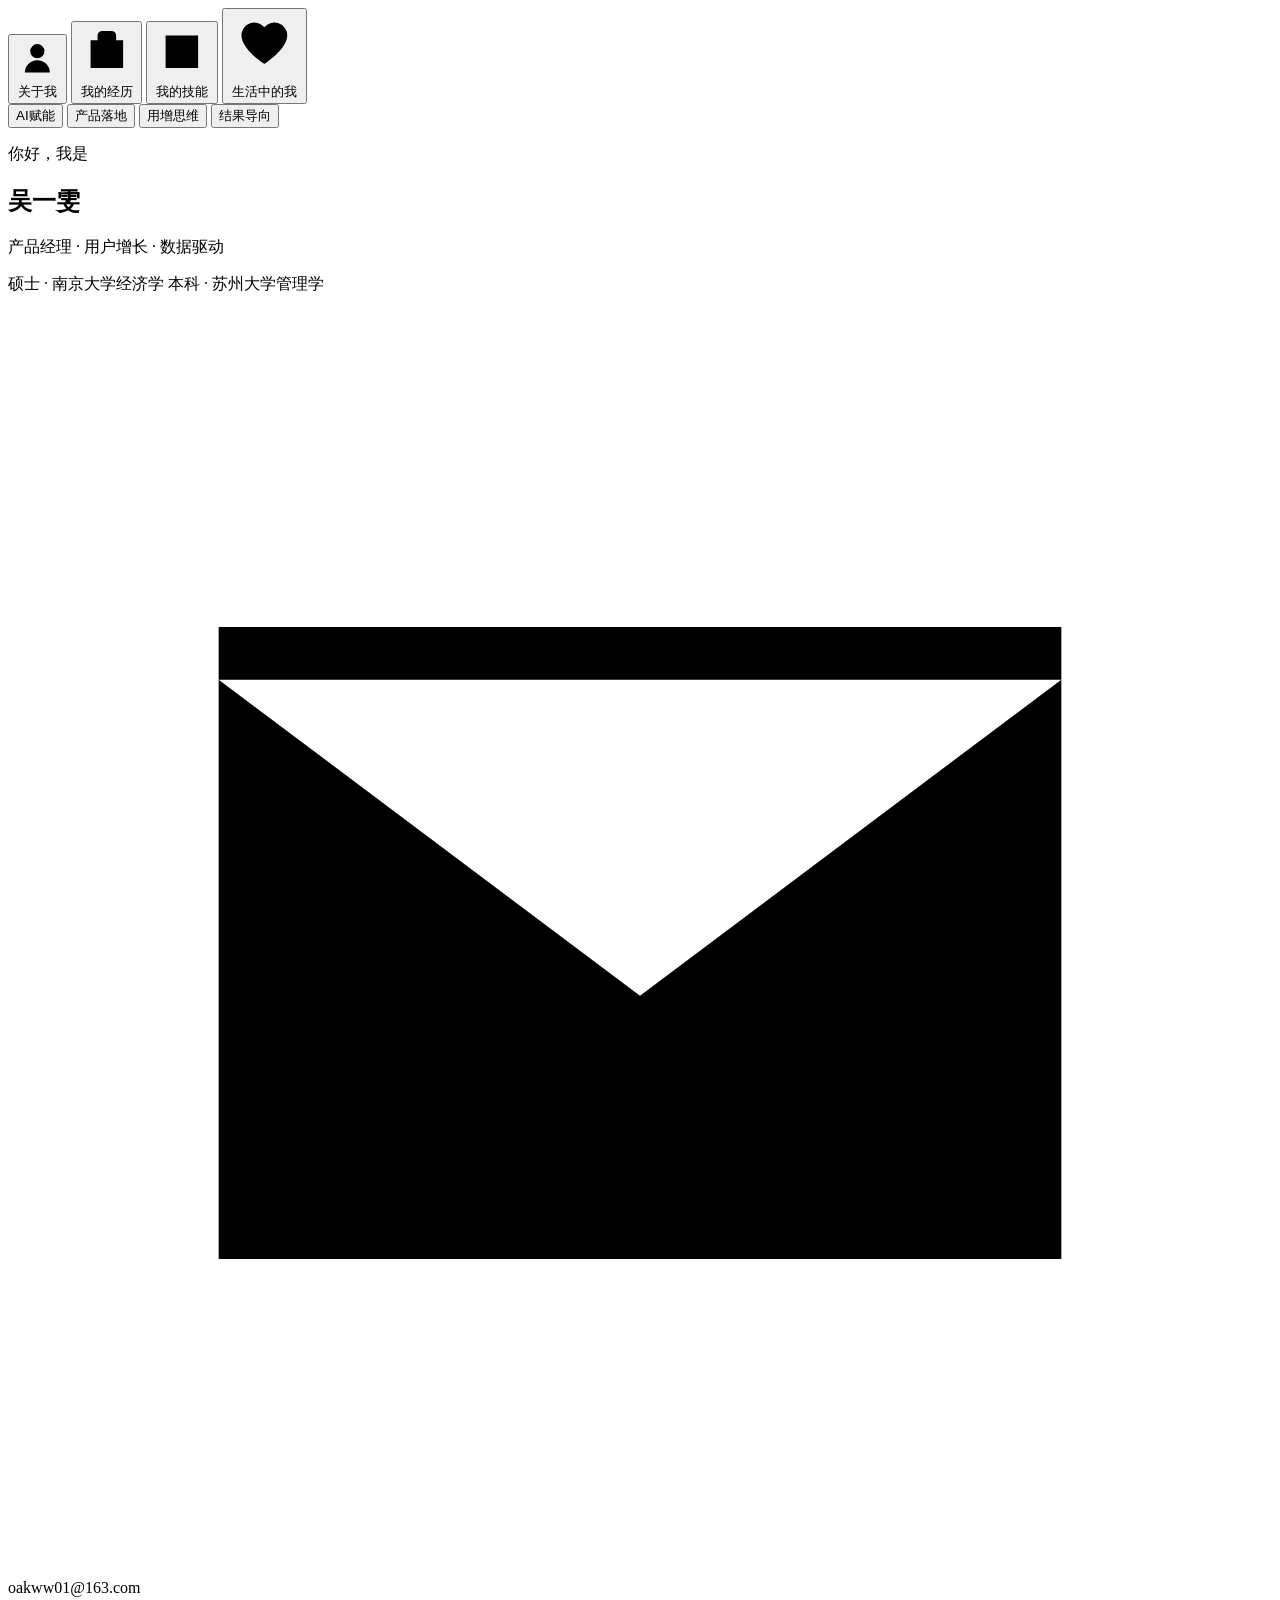
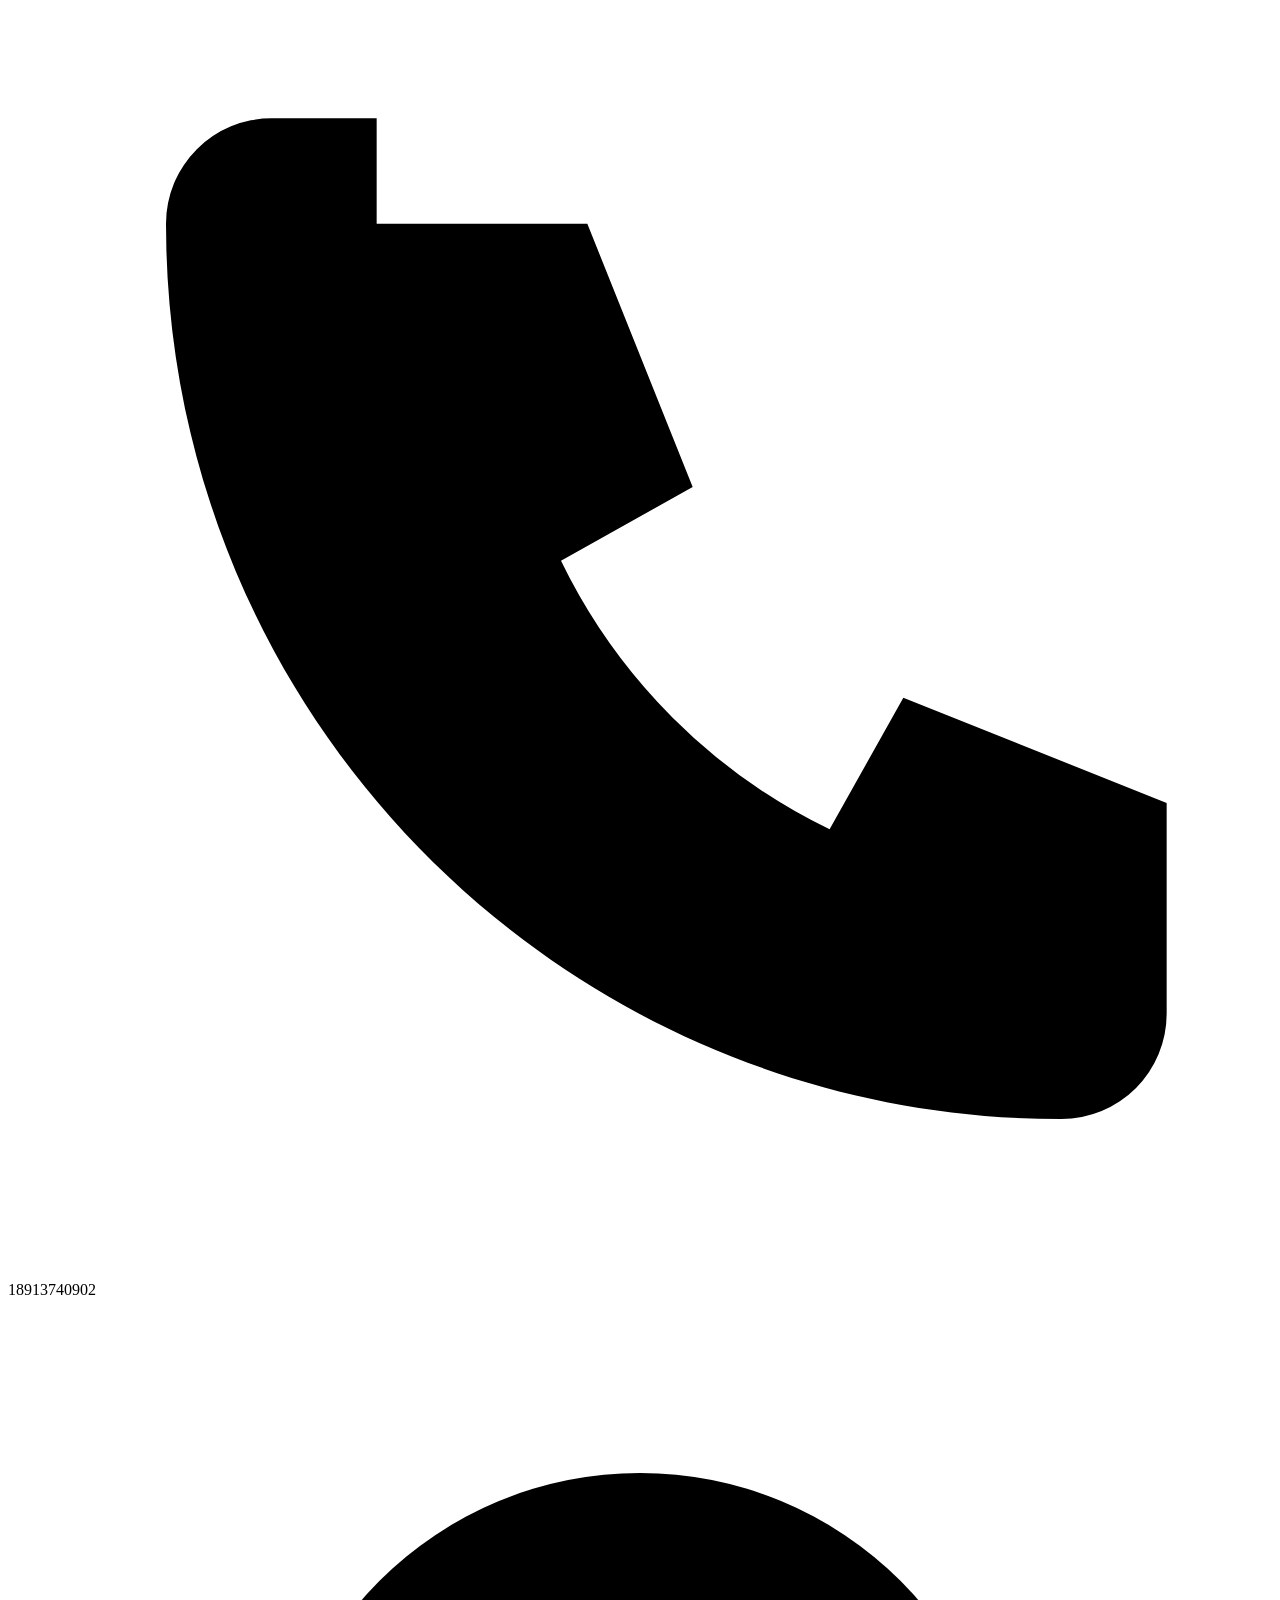
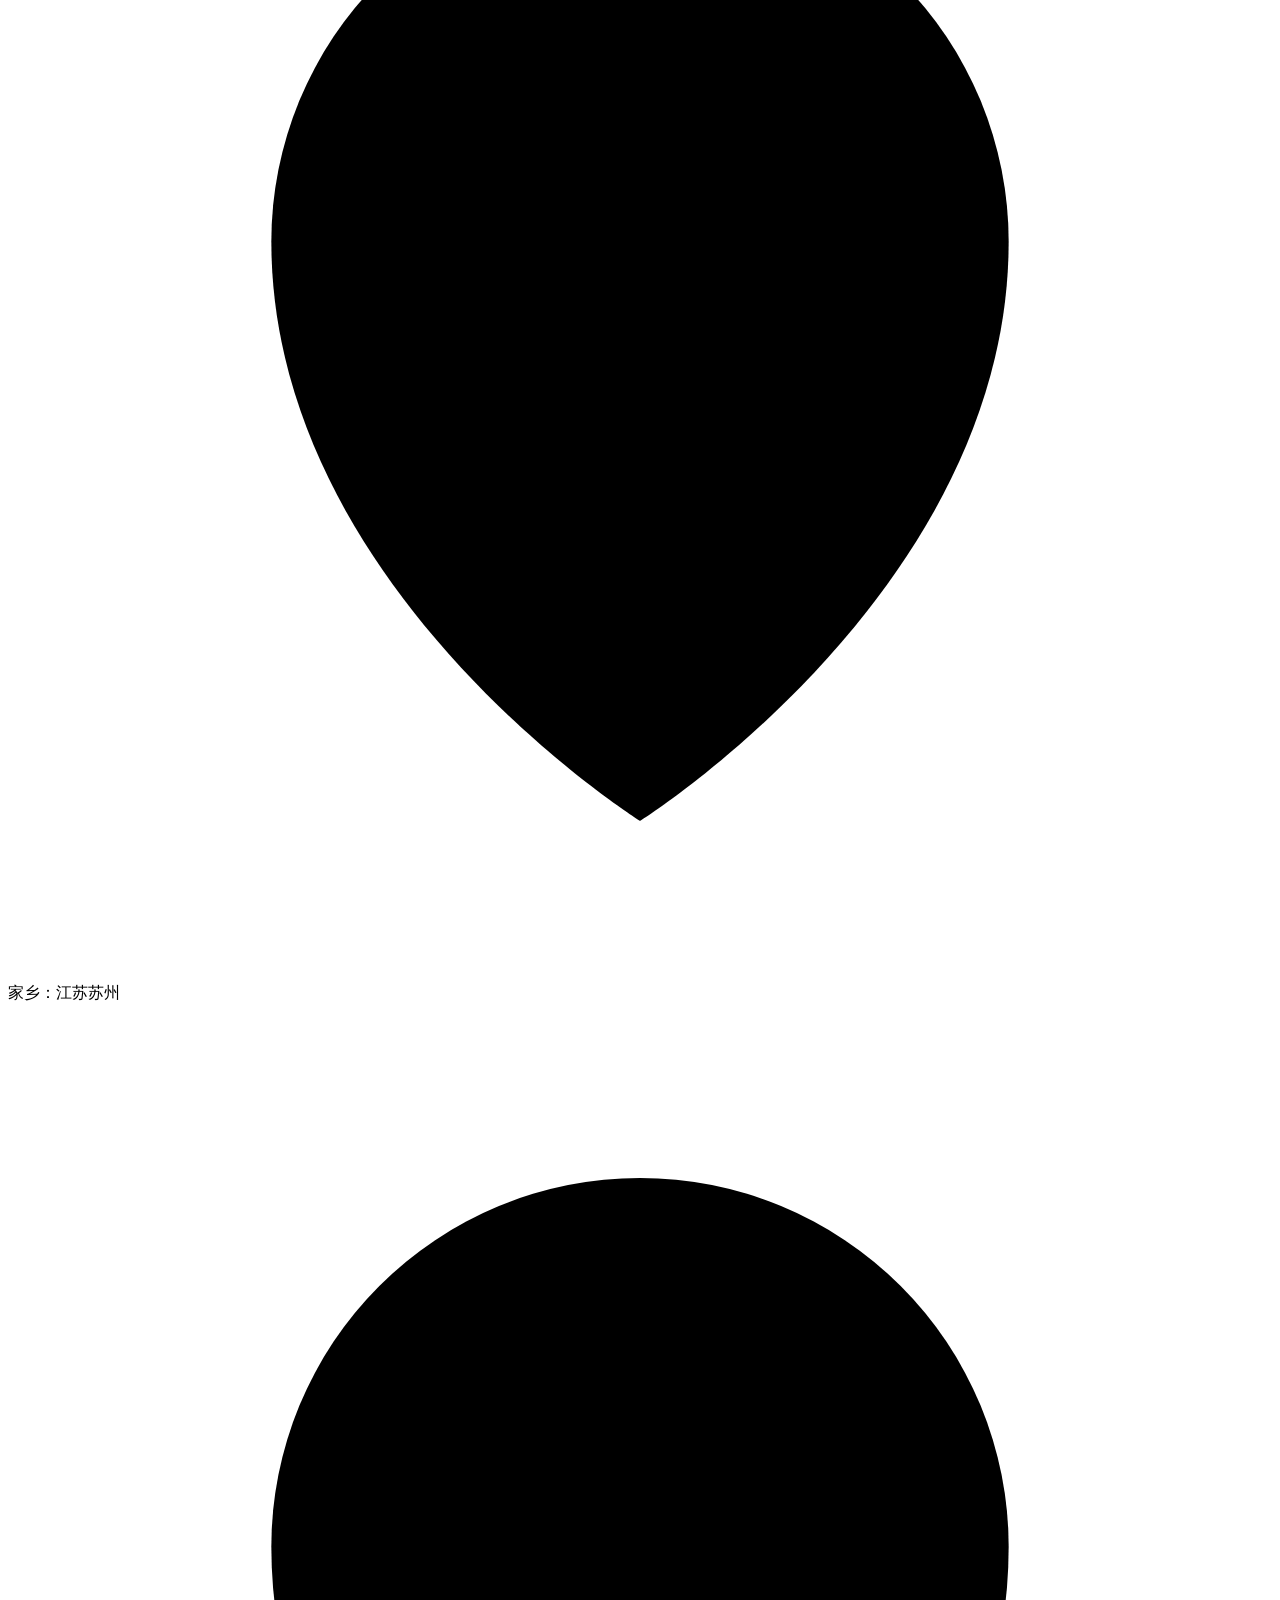
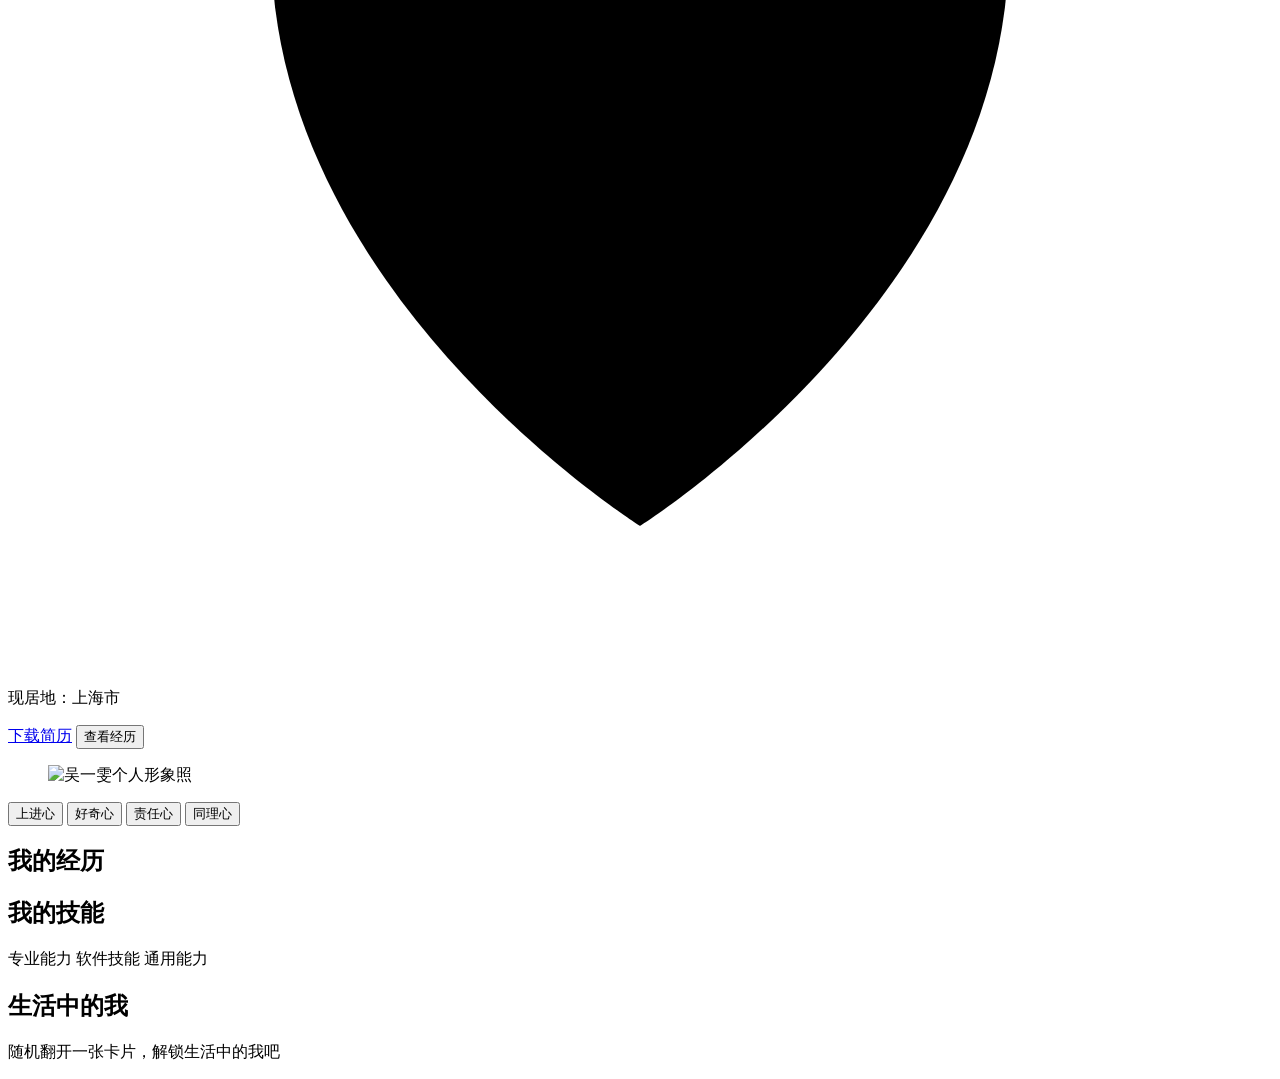
==== index.html @ 60300b4e "Publish resume website" ====
<!doctype html>
<html lang="zh-CN">
  <head>
    <meta charset="UTF-8" />
    <meta name="viewport" content="width=device-width, initial-scale=1.0" />
    <meta
      name="description"
      content="吴一雯的网页版个人简历，展示增长产品、数据分析、AI 协作与实习经历。"
    />
    <title>吴一雯 | 网页版个人简历</title>
    <link rel="icon" href="data:," />
<link rel="stylesheet" href="./styles.css?v=20260810-19" />
  </head>
  <body>
    <div class="sky-scene" aria-hidden="true">
      <div class="cloud cloud-top"></div>
      <div class="cloud cloud-mid"></div>
      <div class="cloud cloud-low"></div>
      <div class="sun-face">
        <span class="eye left"></span>
        <span class="eye right"></span>
        <span class="cheek left"></span>
        <span class="cheek right"></span>
        <span class="smile"></span>
      </div>
      <div class="paper-plane"></div>
    </div>

    <main class="page-shell">
      <nav class="tabbar" aria-label="简历页面导航">
        <button class="tab-button is-active" type="button" data-tab="about">
          <span class="tab-icon" aria-hidden="true">
            <svg viewBox="0 0 24 24"><path d="M12 12a4 4 0 1 0 0-8 4 4 0 0 0 0 8Zm7 8a7 7 0 0 0-14 0" /></svg>
          </span>
          关于我
        </button>
        <button class="tab-button" type="button" data-tab="experience">
          <span class="tab-icon" aria-hidden="true">
            <svg viewBox="0 0 24 24"><path d="M8 7V5a2 2 0 0 1 2-2h4a2 2 0 0 1 2 2v2m-11 0h14v12H5V7Zm0 5h14" /></svg>
          </span>
          我的经历
        </button>
        <button class="tab-button" type="button" data-tab="skills">
          <span class="tab-icon" aria-hidden="true">
            <svg viewBox="0 0 24 24"><path d="M5 5h14v14H5V5Zm4 4h6M9 13h3" /></svg>
          </span>
          我的技能
        </button>
        <button class="tab-button" type="button" data-tab="personal">
          <span class="tab-icon" aria-hidden="true">
            <svg viewBox="0 0 24 24"><path d="M20 8.5c0 5-8 10-8 10s-8-5-8-10a4.5 4.5 0 0 1 8-2.8 4.5 4.5 0 0 1 8 2.8Z" /></svg>
          </span>
          生活中的我
        </button>
      </nav>

      <section class="tab-panel is-active about-stage" id="about" aria-labelledby="about-title">
        <div class="sun-glow" aria-hidden="true"></div>
        <aside class="about-bubble-column about-left-bubbles" aria-label="个人亮点">
          <button class="about-bubble" type="button" data-detail="通过 Vibe Coding 可以实现 MVP 版本落地" aria-label="AI赋能：通过 Vibe Coding 可以实现 MVP 版本落地">
            <span>AI赋能</span>
          </button>
          <button class="about-bubble" type="button" data-detail="PRD、原型图，团队协作与高质量交付" aria-label="产品落地：PRD、原型图，团队协作与高质量交付">
            <span>产品落地</span>
          </button>
          <button class="about-bubble" type="button" data-detail="拆解问题、归因分析、提需落地、复盘总结" aria-label="用增思维：拆解问题、归因分析、提需落地、复盘总结">
            <span>用增思维</span>
          </button>
          <button class="about-bubble" type="button" data-detail="关注落地后数据结果，复盘工作亮点与不足" aria-label="结果导向：关注落地后数据结果，复盘工作亮点与不足">
            <span>结果导向</span>
          </button>
        </aside>

        <div class="glass about-visual">
          <div class="about-core">
            <div class="hero-copy about-copy-panel">
              <p class="intro-line">你好，我是</p>
              <h1 id="about-title">吴一雯</h1>
              <p class="hero-summary">产品经理 · 用户增长 · 数据驱动</p>
              <p class="education">
                <span class="education-line">硕士 · 南京大学经济学</span>
                <span class="education-line">本科 · 苏州大学管理学</span>
              </p>

              <div class="contact-stack" aria-label="个人信息">
                <p>
                  <span class="mini-icon" aria-hidden="true">
                    <svg viewBox="0 0 24 24"><path d="M4 6h16v12H4V6Zm0 1 8 6 8-6" /></svg>
                  </span>
                  <span>oakww01@163.com</span>
                </p>
                <p>
                  <span class="mini-icon" aria-hidden="true">
                    <svg viewBox="0 0 24 24"><path d="M7 4h4l2 5-2.5 1.4a11 11 0 0 0 5.1 5.1L17 13l5 2v4a2 2 0 0 1-2 2C10.6 21 3 13.4 3 4a2 2 0 0 1 2-2h2v2Z" /></svg>
                  </span>
                  <span>18913740902</span>
                </p>
                <p>
                  <span class="mini-icon" aria-hidden="true">
                    <svg viewBox="0 0 24 24"><path d="M12 21s7-4.4 7-11a7 7 0 0 0-14 0c0 6.6 7 11 7 11Z" /><path d="M12 10.5a2 2 0 1 0 0-4 2 2 0 0 0 0 4Z" /></svg>
                  </span>
                  <span>家乡：江苏苏州</span>
                </p>
                <p>
                  <span class="mini-icon" aria-hidden="true">
                    <svg viewBox="0 0 24 24"><path d="M12 21s7-4.4 7-11a7 7 0 0 0-14 0c0 6.6 7 11 7 11Z" /><path d="M12 10.5a2 2 0 1 0 0-4 2 2 0 0 0 0 4Z" /></svg>
                  </span>
                  <span>现居地：上海市</span>
                </p>
              </div>

              <div class="hero-actions">
                <a class="primary-action" href="./assets/wu-yiwen-resume.pdf" download>下载简历</a>
                <button class="secondary-action" type="button" data-tab-jump="experience">查看经历</button>
              </div>
            </div>

            <figure class="about-portrait">
              <img src="./assets/profile-cutout.png?v=20260809" alt="吴一雯个人形象照" />
            </figure>
          </div>
        </div>

        <aside class="about-bubble-column about-right-bubbles" aria-label="个人特质">
          <button class="about-bubble" type="button" data-detail="GPA 专业第 1，保研 C9" aria-label="上进心：GPA 专业第 1，保研 C9">
            <span>上进心</span>
          </button>
          <button class="about-bubble" type="button" data-detail="对业务爱思考、爱记录，实习期间复盘记录 10+ 篇" aria-label="好奇心：对业务爱思考、爱记录，实习期间复盘记录 10+ 篇">
            <span>好奇心</span>
          </button>
          <button class="about-bubble" type="button" data-detail="字节实习期间负责近 10 项需求，高质量交付" aria-label="责任心：字节实习期间负责近 10 项需求，高质量交付">
            <span>责任心</span>
          </button>
          <button class="about-bubble" type="button" data-detail="90% F 人，擅于倾听" aria-label="同理心：90% F 人，擅于倾听">
            <span>同理心</span>
          </button>
        </aside>
      </section>

      <section class="tab-panel" id="experience" aria-labelledby="experience-title">
        <div class="section-head">
          <h2 id="experience-title">我的经历</h2>
        </div>
        <div class="experience-list" id="experienceList"></div>
        <div class="achievement-ticker" id="achievementTicker" aria-live="polite" aria-atomic="true"></div>
      </section>

      <section class="tab-panel" id="skills" aria-labelledby="skills-title">
        <div class="skills-stage">
          <div class="section-head compact skills-heading">
            <h2 id="skills-title">我的技能</h2>
            <div class="skill-category-legend" aria-label="能力类别">
              <span class="skill-category-key skill-category-key--professional"><i aria-hidden="true"></i>专业能力</span>
              <span class="skill-category-key skill-category-key--software"><i aria-hidden="true"></i>软件技能</span>
              <span class="skill-category-key skill-category-key--general"><i aria-hidden="true"></i>通用能力</span>
            </div>
          </div>
          <div class="skill-ball-pit" id="skillCloud" aria-label="技能海洋球"></div>
          <aside class="skill-detail skill-detail-popover" id="skillDetail" aria-live="polite" hidden></aside>
        </div>
      </section>

      <section class="tab-panel" id="personal" aria-labelledby="personal-title">
        <div class="life-stage">
          <div class="life-heading">
            <h2 id="personal-title">生活中的我</h2>
            <p>随机翻开一张卡片，解锁生活中的我吧</p>
          </div>
          <div class="life-card-grid" id="lifeCardGrid" aria-label="生活图片卡片"></div>
        </div>
      </section>

      <div class="life-note-modal" id="lifeNoteModal" hidden>
        <div class="life-note-backdrop" data-life-note-dismiss></div>
        <section class="life-note" role="dialog" aria-modal="true" aria-labelledby="life-note-title">
          <button class="life-note-close" type="button" data-life-note-dismiss aria-label="关闭" title="关闭">&times;</button>
          <div class="life-note-status" aria-hidden="true">
            <span></span><span></span><span></span>
          </div>
          <p class="life-note-kicker">新消息</p>
          <h2 id="life-note-title">谢谢耐心的你，<br />祝你天天开心^_^</h2>
          <div class="life-note-time">刚刚</div>
          <button class="life-note-confirm" type="button" data-life-note-dismiss>我收下啦</button>
        </section>
      </div>

      <div class="life-image-modal" id="lifeImageModal" hidden>
        <div class="life-image-backdrop" data-life-image-dismiss></div>
        <figure class="life-image-viewer" role="dialog" aria-modal="true" aria-label="图片大图预览">
          <button class="life-image-close" type="button" data-life-image-dismiss aria-label="关闭大图" title="关闭大图">&times;</button>
          <button class="life-image-nav life-image-nav--previous" type="button" data-life-image-nav="previous" aria-label="查看上一张图片" title="上一张">
            <svg viewBox="0 0 24 24" aria-hidden="true"><path d="m14.5 5-7 7 7 7" /></svg>
          </button>
          <img src="" alt="" />
          <button class="life-image-nav life-image-nav--next" type="button" data-life-image-nav="next" aria-label="查看下一张图片" title="下一张">
            <svg viewBox="0 0 24 24" aria-hidden="true"><path d="m9.5 5 7 7-7 7" /></svg>
          </button>
        </figure>
      </div>
    </main>

<script src="./app.js?v=20260810-19"></script>
  </body>
</html>
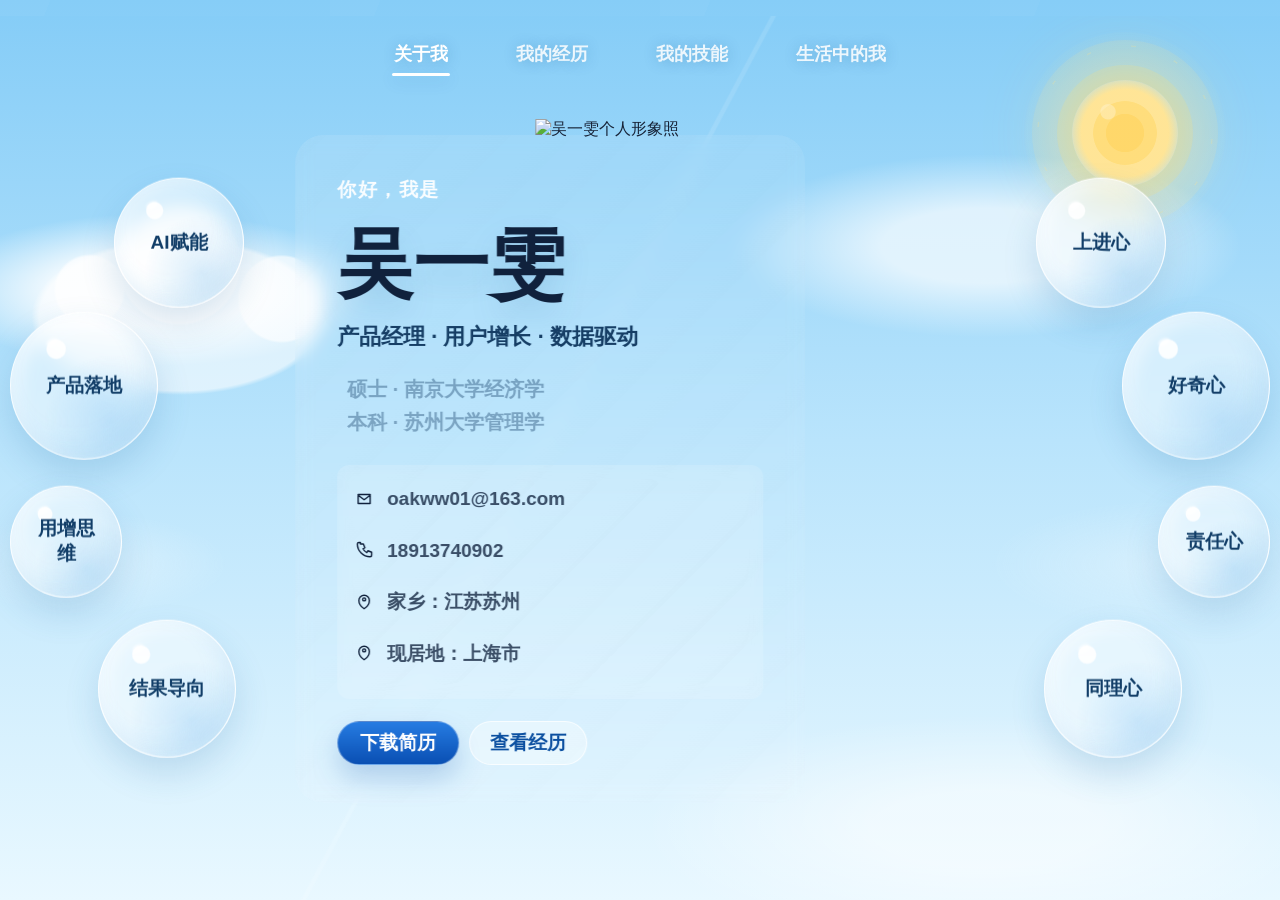
==== commit 429ec8ee: "Refresh profile image cache key" ====
--- a/index.html
+++ b/index.html
@@ -116,7 +116,7 @@
             </div>
 
             <figure class="about-portrait">
-              <img src="./assets/profile-cutout.png?v=20260809" alt="吴一雯个人形象照" />
+              <img src="./assets/profile-cutout.png?v=20260813-profile-fix" alt="吴一雯个人形象照" />
             </figure>
           </div>
         </div>
--- a/styles.css
+++ b/styles.css
@@ -0,0 +1,5963 @@
+:root {
+  --bg: #dff1ff;
+  --bg-deep: #b9dcfa;
+  --surface: rgba(255, 255, 255, 0.66);
+  --surface-strong: rgba(255, 255, 255, 0.76);
+  --surface-soft: rgba(255, 255, 255, 0.52);
+  --text: #101828;
+  --muted: #5d6b7c;
+  --line: rgba(78, 132, 184, 0.22);
+  --accent: #2378ff;
+  --accent-soft: rgba(35, 120, 255, 0.12);
+  --green: #2ca66f;
+  --shadow: 0 18px 50px rgba(54, 103, 148, 0.14);
+  --radius: 8px;
+}
+
+* {
+  box-sizing: border-box;
+}
+
+html {
+  min-height: 100%;
+  background: var(--bg);
+}
+
+body {
+  min-height: 100vh;
+  margin: 0;
+  color: var(--text);
+  font-family: "Inter", "Noto Sans SC", "Source Han Sans SC", "PingFang SC", "Microsoft YaHei", Arial, sans-serif;
+  background:
+    radial-gradient(circle at 18% 20%, rgba(255, 255, 255, 0.52) 0 7%, transparent 18%),
+    radial-gradient(circle at 62% 12%, rgba(255, 255, 255, 0.36) 0 8%, transparent 20%),
+    radial-gradient(circle at 84% 68%, rgba(255, 255, 255, 0.36) 0 7%, transparent 18%),
+    linear-gradient(180deg, #86cdf8 0%, #c9eafb 45%, #e8f7ff 100%);
+  letter-spacing: 0;
+}
+
+button,
+a {
+  font: inherit;
+}
+
+button {
+  border: 0;
+}
+
+a {
+  color: inherit;
+  text-decoration: none;
+}
+
+svg {
+  width: 100%;
+  height: 100%;
+  fill: none;
+  stroke: currentColor;
+  stroke-linecap: round;
+  stroke-linejoin: round;
+  stroke-width: 1.9;
+}
+
+.page-shell {
+  position: relative;
+  z-index: 1;
+  width: min(1280px, calc(100% - 48px));
+  margin: 0 auto;
+  padding: 178px 0 42px;
+}
+
+.sky-scene {
+  position: fixed;
+  inset: 0;
+  z-index: 0;
+  overflow: hidden;
+  pointer-events: none;
+}
+
+.sky-scene::before {
+  position: absolute;
+  inset: 0;
+  content: "";
+  opacity: 0.42;
+  background-image:
+    linear-gradient(22deg, rgba(255, 255, 255, 0.18) 12%, transparent 12% 88%, rgba(255, 255, 255, 0.15) 88%),
+    linear-gradient(112deg, rgba(255, 255, 255, 0.12) 10%, transparent 10% 86%, rgba(255, 255, 255, 0.14) 86%);
+  background-size: 180px 180px, 220px 220px;
+  filter: blur(0.4px);
+}
+
+.cloud {
+  position: absolute;
+  background: transparent;
+  filter: drop-shadow(0 14px 18px rgba(80, 139, 190, 0.08));
+}
+
+.cloud::before,
+.cloud::after {
+  position: absolute;
+  content: "";
+  pointer-events: none;
+}
+
+.cloud::before {
+  inset: 0;
+  background:
+    radial-gradient(circle at 15% 68%, rgba(255, 255, 255, 0.9) 0 17%, transparent 18%),
+    radial-gradient(circle at 31% 54%, rgba(255, 255, 255, 0.94) 0 27%, transparent 28%),
+    radial-gradient(circle at 49% 44%, rgba(255, 255, 255, 0.9) 0 33%, transparent 34%),
+    radial-gradient(circle at 66% 58%, rgba(255, 255, 255, 0.82) 0 24%, transparent 25%),
+    radial-gradient(ellipse at 43% 75%, rgba(255, 255, 255, 0.76) 0 33%, transparent 34%);
+}
+
+.cloud::after {
+  left: 12%;
+  bottom: 18%;
+  width: 36%;
+  height: 26%;
+  background: rgba(255, 255, 255, 0.52);
+  border-radius: 50%;
+  box-shadow:
+    42px 5px 0 4px rgba(255, 255, 255, 0.46),
+    86px -2px 0 9px rgba(255, 255, 255, 0.42),
+    134px 7px 0 -3px rgba(255, 255, 255, 0.36);
+  filter: blur(3px);
+}
+
+.cloud-top {
+  top: 50px;
+  right: 104px;
+  z-index: 3;
+  width: 238px;
+  height: 112px;
+  opacity: 0.94;
+  transform: rotate(-3deg);
+}
+
+.cloud-mid {
+  top: 240px;
+  left: 12%;
+  width: 246px;
+  height: 118px;
+  opacity: 0.58;
+  transform: rotate(2deg);
+}
+
+.cloud-low {
+  right: 12%;
+  bottom: 105px;
+  width: 214px;
+  height: 100px;
+  opacity: 0.48;
+  transform: rotate(-2deg);
+}
+
+.sun-face {
+  position: absolute;
+  top: 24px;
+  right: 42px;
+  z-index: 2;
+  width: 112px;
+  height: 112px;
+  overflow: visible;
+  background:
+    radial-gradient(circle at 36% 26%, rgba(255, 255, 255, 0.5) 0 9%, transparent 22%),
+    radial-gradient(circle at 67% 68%, rgba(255, 165, 54, 0.34) 0 18%, transparent 35%),
+    #ffd34d;
+  border-radius: 50%;
+  box-shadow:
+    0 0 0 10px rgba(255, 211, 77, 0.14),
+    0 20px 42px rgba(255, 166, 32, 0.22);
+}
+
+.sun-face::before {
+  position: absolute;
+  inset: -25px;
+  content: "";
+  background:
+    repeating-conic-gradient(from 5deg, transparent 0deg 12deg, #ffd45a 12deg 19deg, transparent 19deg 30deg);
+  border-radius: 50%;
+  filter: drop-shadow(0 8px 12px rgba(255, 184, 52, 0.16));
+  -webkit-mask: radial-gradient(circle, transparent 0 56%, #000 57% 100%);
+  mask: radial-gradient(circle, transparent 0 56%, #000 57% 100%);
+  z-index: -1;
+}
+
+.sun-face::after {
+  position: absolute;
+  inset: 8px;
+  content: "";
+  border: 2px solid rgba(255, 245, 181, 0.24);
+  border-radius: 50%;
+  z-index: 1;
+}
+
+.sun-face > span {
+  z-index: 2;
+}
+
+.eye {
+  position: absolute;
+  top: 42px;
+  width: 7px;
+  height: 10px;
+  background: #76520c;
+  border-radius: 50%;
+}
+
+.eye.left {
+  left: 36px;
+}
+
+.eye.right {
+  right: 36px;
+}
+
+.cheek {
+  position: absolute;
+  top: 56px;
+  width: 15px;
+  height: 9px;
+  background: rgba(255, 139, 77, 0.45);
+  border-radius: 999px;
+}
+
+.cheek.left {
+  left: 23px;
+  transform: rotate(8deg);
+}
+
+.cheek.right {
+  right: 23px;
+  transform: rotate(-8deg);
+}
+
+.smile {
+  position: absolute;
+  left: 39px;
+  top: 55px;
+  width: 26px;
+  height: 14px;
+  border-bottom: 3px solid #76520c;
+  border-radius: 0 0 999px 999px;
+}
+
+.paper-plane {
+  position: absolute;
+  left: 8%;
+  bottom: 118px;
+  width: 0;
+  height: 0;
+  border-top: 22px solid transparent;
+  border-bottom: 22px solid transparent;
+  border-left: 72px solid rgba(255, 255, 255, 0.88);
+  filter: drop-shadow(0 12px 18px rgba(54, 103, 148, 0.16));
+  transform: rotate(-18deg);
+}
+
+.paper-plane::after {
+  position: absolute;
+  top: -2px;
+  left: -66px;
+  width: 54px;
+  height: 2px;
+  content: "";
+  background: rgba(35, 120, 255, 0.18);
+  transform: rotate(21deg);
+  transform-origin: left center;
+}
+
+.tabbar {
+  position: sticky;
+  top: 18px;
+  z-index: 20;
+  display: grid;
+  grid-template-columns: repeat(4, minmax(0, 1fr));
+  gap: 8px;
+  padding: 10px;
+  background: var(--surface-strong);
+  border: 1px solid rgba(255, 255, 255, 0.72);
+  border-radius: var(--radius);
+  box-shadow: var(--shadow);
+  backdrop-filter: blur(18px);
+}
+
+.tab-button {
+  display: flex;
+  align-items: center;
+  justify-content: center;
+  gap: 10px;
+  min-height: 50px;
+  padding: 0 16px;
+  color: #31435b;
+  background: transparent;
+  border-radius: 7px;
+  cursor: pointer;
+  transition: background 160ms ease, color 160ms ease, transform 160ms ease;
+}
+
+.tab-button:hover {
+  background: rgba(255, 255, 255, 0.6);
+}
+
+.tab-button.is-active {
+  color: var(--accent);
+  background: rgba(35, 120, 255, 0.1);
+}
+
+.tab-icon {
+  width: 22px;
+  height: 22px;
+  flex: 0 0 auto;
+}
+
+.glass,
+.experience-card {
+  background: var(--surface);
+  border: 1px solid rgba(255, 255, 255, 0.72);
+  border-radius: var(--radius);
+  box-shadow: var(--shadow);
+  backdrop-filter: blur(20px);
+}
+
+.tab-panel {
+  display: none;
+  margin-top: 16px;
+}
+
+.tab-panel.is-active {
+  display: block;
+}
+
+.hero-panel {
+  position: relative;
+  overflow: hidden;
+  min-height: 620px;
+  padding: 42px;
+  grid-template-columns: minmax(0, 1fr) 360px;
+  align-items: stretch;
+  gap: 42px;
+}
+
+.hero-panel.is-active {
+  display: grid;
+}
+
+.hero-copy {
+  position: relative;
+  z-index: 1;
+  display: flex;
+  flex-direction: column;
+  justify-content: center;
+}
+
+.intro-line {
+  margin: 0 0 12px;
+  color: var(--accent);
+  font-size: 17px;
+  font-weight: 700;
+}
+
+h1,
+h2,
+h3,
+p {
+  margin-top: 0;
+}
+
+h1 {
+  display: inline-block;
+  width: fit-content;
+  margin-bottom: 18px;
+  padding: 4px 10px 8px 0;
+  color: #0d1728;
+  font-size: clamp(46px, 5.2vw, 70px);
+  line-height: 1;
+  letter-spacing: 0;
+  text-shadow:
+    0 1px 0 rgba(255, 255, 255, 0.96),
+    0 12px 26px rgba(45, 99, 150, 0.12);
+}
+
+.education {
+  margin-bottom: 14px;
+  font-size: 20px;
+  font-weight: 700;
+}
+
+.tagline {
+  max-width: 720px;
+  margin-bottom: 30px;
+  color: #39495f;
+  font-size: 22px;
+  font-weight: 800;
+  line-height: 1.75;
+}
+
+.contact-grid {
+  display: grid;
+  grid-template-columns: minmax(0, 1.15fr) minmax(220px, 0.85fr);
+  gap: 12px;
+  align-items: stretch;
+  max-width: 860px;
+  padding-top: 24px;
+  border-top: 1px solid var(--line);
+}
+
+.contact-item,
+.contact-card {
+  display: flex;
+  align-items: center;
+  gap: 12px;
+  min-height: 70px;
+  padding: 14px;
+  background: rgba(255, 255, 255, 0.5);
+  border: 1px solid rgba(116, 167, 216, 0.16);
+  border-radius: var(--radius);
+}
+
+.contact-card {
+  grid-row: span 2;
+  min-height: 152px;
+  align-items: flex-start;
+}
+
+.contact-card .mini-icon {
+  margin-top: 2px;
+}
+
+.contact-item span:last-child,
+.contact-card span:last-child {
+  min-width: 0;
+}
+
+.contact-item strong,
+.contact-item em,
+.contact-card strong,
+.contact-card em {
+  display: block;
+  font-style: normal;
+}
+
+.contact-item strong,
+.contact-card strong {
+  margin-bottom: 5px;
+  color: #1b2b41;
+  font-size: 14px;
+}
+
+.contact-item em,
+.contact-card em {
+  color: var(--muted);
+  font-size: 14px;
+  overflow-wrap: anywhere;
+}
+
+.mini-icon {
+  display: grid;
+  width: 34px;
+  height: 34px;
+  flex: 0 0 34px;
+  place-items: center;
+  padding: 8px;
+  color: var(--accent);
+  background: var(--accent-soft);
+  border-radius: 7px;
+}
+
+.hero-actions {
+  display: flex;
+  flex-wrap: wrap;
+  gap: 12px;
+  margin-top: 26px;
+}
+
+.primary-action,
+.secondary-action {
+  display: inline-flex;
+  align-items: center;
+  justify-content: center;
+  min-height: 46px;
+  padding: 0 20px;
+  border-radius: 7px;
+  cursor: pointer;
+}
+
+.primary-action {
+  color: #fff;
+  font-weight: 800;
+  background: var(--accent);
+  box-shadow: 0 14px 28px rgba(35, 120, 255, 0.24);
+}
+
+.secondary-action {
+  color: #1c4f8f;
+  font-weight: 700;
+  background: rgba(255, 255, 255, 0.62);
+  border: 1px solid rgba(35, 120, 255, 0.22);
+}
+
+.profile-card {
+  display: flex;
+  flex-direction: column;
+  justify-content: space-between;
+  align-items: stretch;
+  padding: 28px;
+  color: #173154;
+  background:
+    linear-gradient(180deg, rgba(255, 255, 255, 0.68), rgba(255, 255, 255, 0.42)),
+    linear-gradient(135deg, rgba(35, 120, 255, 0.12), rgba(44, 166, 111, 0.1));
+  border: 1px solid rgba(255, 255, 255, 0.78);
+  border-radius: var(--radius);
+}
+
+.portrait-frame {
+  width: min(100%, 210px);
+  margin: 0 auto;
+  padding: 7px;
+  background: rgba(255, 255, 255, 0.78);
+  border: 1px solid rgba(255, 255, 255, 0.86);
+  border-radius: var(--radius);
+  box-shadow: 0 20px 42px rgba(35, 120, 255, 0.16);
+}
+
+.portrait-frame img {
+  display: block;
+  width: 100%;
+  aspect-ratio: 2 / 3;
+  object-fit: cover;
+  object-position: center 45%;
+  border-radius: 6px;
+}
+
+.highlight-list {
+  display: grid;
+  gap: 12px;
+  margin-top: 28px;
+}
+
+.highlight-list p {
+  margin: 0;
+  padding: 16px;
+  color: #263c57;
+  line-height: 1.55;
+  background: rgba(255, 255, 255, 0.52);
+  border: 1px solid rgba(255, 255, 255, 0.62);
+  border-radius: var(--radius);
+}
+
+.section-head {
+  padding: 30px 34px 22px;
+  background: var(--surface-soft);
+  border: 1px solid rgba(255, 255, 255, 0.68);
+  border-radius: var(--radius);
+  backdrop-filter: blur(16px);
+}
+
+.section-head.compact {
+  padding: 0;
+  background: transparent;
+  border: 0;
+  backdrop-filter: none;
+}
+
+.section-head h2 {
+  margin-bottom: 8px;
+  font-size: clamp(30px, 4vw, 44px);
+  line-height: 1.1;
+}
+
+.section-head p {
+  margin-bottom: 0;
+  color: var(--muted);
+  font-size: 16px;
+  line-height: 1.7;
+}
+
+.experience-list {
+  display: grid;
+  gap: 14px;
+  margin-top: 14px;
+}
+
+.experience-card {
+  overflow: hidden;
+}
+
+.experience-toggle {
+  display: grid;
+  width: 100%;
+  grid-template-columns: minmax(0, 1fr) auto;
+  gap: 18px;
+  align-items: center;
+  padding: 22px 24px;
+  color: var(--text);
+  background: transparent;
+  text-align: left;
+  cursor: pointer;
+}
+
+.experience-company {
+  margin-bottom: 8px;
+  font-size: 20px;
+  font-weight: 850;
+}
+
+.experience-meta {
+  display: flex;
+  flex-wrap: wrap;
+  gap: 8px;
+  margin-bottom: 10px;
+  color: #325d91;
+  font-size: 14px;
+  font-weight: 700;
+}
+
+.experience-summary {
+  margin: 0;
+  color: var(--muted);
+  line-height: 1.7;
+}
+
+.chevron {
+  display: grid;
+  width: 34px;
+  height: 34px;
+  place-items: center;
+  color: var(--accent);
+  background: var(--accent-soft);
+  border-radius: 7px;
+  transition: transform 180ms ease;
+}
+
+.experience-card.is-open .chevron {
+  transform: rotate(180deg);
+}
+
+.experience-detail {
+  display: none;
+  padding: 0 24px 24px 58px;
+  color: #2f4056;
+}
+
+.experience-card.is-open .experience-detail {
+  display: block;
+}
+
+.experience-detail ul {
+  margin: 0;
+  padding-left: 18px;
+}
+
+.experience-detail li {
+  margin-bottom: 9px;
+  line-height: 1.75;
+}
+
+.skills-layout,
+.personal-layout {
+  display: grid;
+  gap: 30px;
+  padding: 34px;
+}
+
+.skills-layout {
+  grid-template-columns: minmax(0, 1fr) 320px;
+}
+
+.skill-cloud {
+  position: relative;
+  min-height: 430px;
+  margin-top: 4px;
+}
+
+.skill-chip {
+  position: absolute;
+  left: var(--x);
+  top: var(--y);
+  color: var(--chip-color);
+  background: rgba(255, 255, 255, 0.48);
+  border: 1px solid rgba(255, 255, 255, 0.62);
+  border-radius: 7px;
+  padding: 8px 12px;
+  font-size: var(--chip-size);
+  font-weight: 850;
+  line-height: 1;
+  cursor: pointer;
+  transform: translate(-50%, -50%);
+  transition: transform 160ms ease, background 160ms ease, box-shadow 160ms ease;
+}
+
+.skill-chip:hover,
+.skill-chip.is-selected {
+  background: rgba(255, 255, 255, 0.78);
+  box-shadow: 0 12px 28px rgba(35, 120, 255, 0.15);
+  transform: translate(-50%, -50%) scale(1.06);
+}
+
+.skill-detail {
+  align-self: stretch;
+  padding: 26px;
+  background: rgba(255, 255, 255, 0.56);
+  border: 1px solid rgba(255, 255, 255, 0.68);
+  border-radius: var(--radius);
+}
+
+.skill-detail span {
+  display: block;
+  margin-bottom: 14px;
+  color: var(--accent);
+  font-size: 14px;
+  font-weight: 800;
+}
+
+.skill-detail strong {
+  display: block;
+  margin-bottom: 12px;
+  font-size: 30px;
+  line-height: 1.1;
+}
+
+.skill-detail p {
+  margin-bottom: 0;
+  color: var(--muted);
+  line-height: 1.8;
+}
+
+.personal-layout {
+  grid-template-columns: 1fr;
+}
+
+.interest-grid {
+  display: grid;
+  grid-template-columns: repeat(4, minmax(0, 1fr));
+  gap: 12px;
+  margin-top: 28px;
+}
+
+.interest-grid article {
+  background: rgba(255, 255, 255, 0.52);
+  border: 1px solid rgba(255, 255, 255, 0.68);
+  border-radius: var(--radius);
+}
+
+.interest-grid article {
+  position: relative;
+  overflow: hidden;
+  min-height: 210px;
+  padding: 22px;
+  color: #fff;
+}
+
+.interest-grid article::before {
+  position: absolute;
+  inset: 0;
+  content: "";
+  background:
+    linear-gradient(180deg, rgba(11, 32, 58, 0.08), rgba(11, 32, 58, 0.62)),
+    var(--interest-bg);
+  background-size: cover;
+  background-position: center;
+}
+
+.interest-grid article::after {
+  position: absolute;
+  right: 18px;
+  bottom: 16px;
+  width: 40px;
+  height: 40px;
+  color: rgba(255, 255, 255, 0.86);
+  content: "";
+  background: currentColor;
+  mask: var(--interest-icon) center / contain no-repeat;
+}
+
+.interest-card.fitness {
+  --interest-bg:
+    linear-gradient(135deg, #7db7ff 0%, #8ed0df 46%, #e7f7ff 100%);
+  --interest-icon: url("data:image/svg+xml,%3Csvg viewBox='0 0 24 24' xmlns='http://www.w3.org/2000/svg'%3E%3Cpath fill='black' d='M7 8H5v8h2v2h3V6H7v2Zm10 0V6h-3v12h3v-2h2V8h-2Z'/%3E%3Cpath fill='black' d='M9 11h6v2H9z'/%3E%3C/svg%3E");
+}
+
+.interest-card.milk-tea {
+  --interest-bg:
+    linear-gradient(135deg, #b5dfff 0%, #ffe0ae 56%, #fff6dc 100%);
+  --interest-icon: url("data:image/svg+xml,%3Csvg viewBox='0 0 24 24' xmlns='http://www.w3.org/2000/svg'%3E%3Cpath fill='black' d='M7 7h10l-1 13H8L7 7Zm2-4h7v2H9V3Zm1 7 .5 7h3l.5-7h-4Z'/%3E%3C/svg%3E");
+}
+
+.interest-card.writing {
+  --interest-bg:
+    linear-gradient(135deg, #90c7ff 0%, #f7fbff 52%, #b7d8ff 100%);
+  --interest-icon: url("data:image/svg+xml,%3Csvg viewBox='0 0 24 24' xmlns='http://www.w3.org/2000/svg'%3E%3Cpath fill='black' d='M5 4h14v16H5V4Zm3 4h8V6H8v2Zm0 4h8v-2H8v2Zm0 4h5v-2H8v2Z'/%3E%3C/svg%3E");
+}
+
+.interest-card.photo {
+  --interest-bg:
+    linear-gradient(135deg, #7fc4f8 0%, #c7ecff 48%, #fff4cb 100%);
+  --interest-icon: url("data:image/svg+xml,%3Csvg viewBox='0 0 24 24' xmlns='http://www.w3.org/2000/svg'%3E%3Cpath fill='black' d='M4 7h4l1.4-2h5.2L16 7h4v12H4V7Zm8 9a3.5 3.5 0 1 0 0-7 3.5 3.5 0 0 0 0 7Zm0-2a1.5 1.5 0 1 1 0-3 1.5 1.5 0 0 1 0 3Z'/%3E%3C/svg%3E");
+}
+
+.interest-grid span {
+  position: relative;
+  display: block;
+  margin-top: 116px;
+  margin-bottom: 10px;
+  color: #fff;
+  font-size: 21px;
+  font-weight: 850;
+  text-shadow: 0 10px 26px rgba(5, 24, 46, 0.26);
+}
+
+.interest-grid p {
+  position: relative;
+  margin-bottom: 0;
+  color: rgba(255, 255, 255, 0.9);
+  line-height: 1.65;
+}
+
+.quality-panel {
+  position: relative;
+  overflow: visible;
+  padding-top: 4px;
+}
+
+.quality-panel h3 {
+  position: relative;
+  margin-bottom: 18px;
+  font-size: 24px;
+}
+
+.quality-tags {
+  position: relative;
+  display: grid;
+  grid-template-columns: 1.05fr 0.95fr 0.95fr;
+  grid-auto-rows: minmax(90px, auto);
+  gap: 12px;
+  align-items: stretch;
+}
+
+.quality-card {
+  position: relative;
+  display: flex;
+  min-height: 96px;
+  flex-direction: column;
+  justify-content: space-between;
+  padding: 18px;
+  color: #1f4364;
+  background: rgba(255, 255, 255, 0.56);
+  border: 1px solid rgba(255, 255, 255, 0.72);
+  border-radius: 7px;
+  box-shadow: 0 12px 24px rgba(54, 103, 148, 0.08);
+}
+
+.quality-card::before {
+  width: 42px;
+  height: 4px;
+  margin-bottom: 18px;
+  content: "";
+  background: currentColor;
+  border-radius: 999px;
+  opacity: 0.18;
+}
+
+.quality-card:nth-child(1) {
+  grid-row: span 3;
+  min-height: 300px;
+  padding: 24px;
+}
+
+.quality-card:nth-child(2),
+.quality-card:nth-child(7) {
+  grid-column: span 2;
+}
+
+.quality-card:nth-child(4),
+.quality-card:nth-child(6) {
+  transform: translateY(8px);
+}
+
+.quality-card strong,
+.quality-card em {
+  display: block;
+}
+
+.quality-card strong {
+  margin-bottom: 10px;
+  font-size: 20px;
+  font-style: normal;
+  font-weight: 850;
+  line-height: 1.2;
+}
+
+.quality-card em {
+  color: var(--muted);
+  font-size: 14px;
+  font-style: normal;
+  font-weight: 500;
+  line-height: 1.55;
+}
+
+.quality-card:nth-child(1) strong {
+  margin-top: auto;
+  font-size: clamp(30px, 3.4vw, 44px);
+  line-height: 1.08;
+}
+
+.quality-card:nth-child(1) em {
+  font-size: 16px;
+  line-height: 1.7;
+}
+
+.quality-sun {
+  background: linear-gradient(135deg, rgba(255, 247, 214, 0.82), rgba(255, 255, 255, 0.6));
+}
+
+.quality-blue {
+  background: linear-gradient(135deg, rgba(226, 244, 255, 0.82), rgba(255, 255, 255, 0.54));
+}
+
+.quality-mint {
+  background: linear-gradient(135deg, rgba(224, 247, 239, 0.78), rgba(255, 255, 255, 0.54));
+}
+
+.quality-soft {
+  background: linear-gradient(135deg, rgba(255, 255, 255, 0.68), rgba(230, 246, 255, 0.56));
+}
+
+@media (max-width: 920px) {
+  .page-shell {
+    width: min(100% - 28px, 760px);
+    padding-top: 136px;
+  }
+
+  .tabbar {
+    position: static;
+    grid-template-columns: repeat(2, minmax(0, 1fr));
+  }
+
+  .hero-panel,
+  .hero-panel.is-active,
+  .skills-layout,
+  .personal-layout,
+  .interest-grid {
+    grid-template-columns: 1fr;
+  }
+
+  .hero-panel,
+  .skills-layout,
+  .personal-layout {
+    padding: 24px;
+  }
+
+  .contact-grid {
+    grid-template-columns: 1fr;
+  }
+
+  .contact-card {
+    grid-row: auto;
+    min-height: 92px;
+  }
+
+  .profile-card {
+    min-height: 280px;
+  }
+
+  .portrait-frame {
+    width: min(64vw, 210px);
+  }
+
+  .sun-face {
+    top: 24px;
+    right: 22px;
+    width: 78px;
+    height: 78px;
+  }
+
+  .sun-face::before {
+    inset: -16px;
+  }
+
+  .eye {
+    top: 28px;
+    width: 5px;
+    height: 8px;
+  }
+
+  .eye.left {
+    left: 25px;
+  }
+
+  .eye.right {
+    right: 25px;
+  }
+
+  .cheek {
+    top: 39px;
+    width: 11px;
+    height: 7px;
+  }
+
+  .cheek.left {
+    left: 16px;
+  }
+
+  .cheek.right {
+    right: 16px;
+  }
+
+  .smile {
+    left: 27px;
+    top: 38px;
+    width: 18px;
+    height: 10px;
+  }
+
+  .cloud-top {
+    top: 32px;
+    right: 58px;
+    width: 170px;
+    height: 82px;
+    transform: rotate(-3deg);
+  }
+
+  .cloud-mid {
+    left: -8%;
+  }
+
+  .paper-plane {
+    display: none;
+  }
+
+  .interest-grid {
+    grid-template-columns: repeat(2, minmax(0, 1fr));
+  }
+
+  .quality-tags {
+    grid-template-columns: repeat(2, minmax(0, 1fr));
+  }
+
+  .quality-card:nth-child(1),
+  .quality-card:nth-child(2),
+  .quality-card:nth-child(7) {
+    grid-column: span 2;
+    grid-row: auto;
+  }
+
+  .quality-card:nth-child(1) {
+    min-height: 190px;
+  }
+
+  .quality-card:nth-child(4),
+  .quality-card:nth-child(6) {
+    transform: none;
+  }
+}
+
+@media (max-width: 560px) {
+  .page-shell {
+    width: calc(100% - 20px);
+  }
+
+  .tabbar {
+    gap: 6px;
+    padding: 8px;
+  }
+
+  .tab-button {
+    min-height: 46px;
+    padding: 0 8px;
+    gap: 7px;
+    font-size: 14px;
+  }
+
+  .tab-icon {
+    width: 18px;
+    height: 18px;
+  }
+
+  h1 {
+    font-size: 46px;
+  }
+
+  .education {
+    font-size: 17px;
+    line-height: 1.6;
+  }
+
+  .tagline {
+    font-size: 16px;
+  }
+
+  .experience-toggle {
+    grid-template-columns: 1fr;
+  }
+
+  .chevron {
+    justify-self: start;
+  }
+
+  .experience-detail {
+    padding: 0 20px 22px 34px;
+  }
+
+  .skill-cloud {
+    display: flex;
+    flex-wrap: wrap;
+    gap: 12px;
+    min-height: auto;
+    padding-top: 26px;
+  }
+
+  .skill-chip,
+  .skill-chip:hover,
+  .skill-chip.is-selected {
+    position: static;
+    transform: none;
+  }
+
+  .skill-chip:hover,
+  .skill-chip.is-selected {
+    transform: scale(1.03);
+  }
+
+  .interest-grid,
+  .quality-tags {
+    grid-template-columns: 1fr;
+  }
+
+  .quality-card:nth-child(1),
+  .quality-card:nth-child(2),
+  .quality-card:nth-child(7) {
+    grid-column: auto;
+    min-height: auto;
+  }
+}
+
+@media (prefers-reduced-motion: reduce) {
+  *,
+  *::before,
+  *::after {
+    scroll-behavior: auto !important;
+    transition-duration: 0.01ms !important;
+    animation-duration: 0.01ms !important;
+  }
+}
+
+/* Hybrid redesign: editorial first screen + airy blue background + structured resume content. */
+:root {
+  --bg: #d7efff;
+  --bg-deep: #a9d5f5;
+  --surface: rgba(255, 255, 255, 0.62);
+  --surface-strong: rgba(255, 255, 255, 0.72);
+  --surface-soft: rgba(255, 255, 255, 0.54);
+  --text: #172236;
+  --muted: #627386;
+  --line: rgba(49, 97, 136, 0.16);
+  --accent: #0f6fae;
+  --accent-soft: rgba(15, 111, 174, 0.1);
+  --green: #2c9b8f;
+  --shadow: 0 26px 78px rgba(43, 96, 137, 0.14);
+  --radius: 8px;
+}
+
+html {
+  background: var(--bg);
+}
+
+body {
+  color: var(--text);
+  font-family: "Inter", "Noto Sans SC", "Source Han Sans SC", "PingFang SC", "Microsoft YaHei", Arial, sans-serif;
+  background:
+    linear-gradient(180deg, #bfe5ff 0%, #e8f6ff 46%, #f8fcff 100%);
+}
+
+.page-shell {
+  width: min(1320px, calc(100% - 56px));
+  padding: 104px 0 40px;
+}
+
+.sky-scene::before {
+  opacity: 0.24;
+  background-image:
+    linear-gradient(21deg, rgba(255, 255, 255, 0.26) 0 10%, transparent 10% 100%),
+    linear-gradient(111deg, rgba(255, 255, 255, 0.14) 0 11%, transparent 11% 100%);
+  background-size: 260px 260px, 330px 330px;
+}
+
+.cloud-top {
+  top: 28px;
+  right: 62px;
+  width: 230px;
+  height: 104px;
+  opacity: 0.95;
+  transform: rotate(-4deg);
+}
+
+.cloud-mid {
+  left: 4%;
+  top: 166px;
+  width: 430px;
+  height: 190px;
+  opacity: 0.19;
+  filter: blur(1px);
+}
+
+.cloud-low {
+  right: -8%;
+  bottom: 46px;
+  width: 510px;
+  height: 214px;
+  opacity: 0.18;
+  filter: blur(1.4px);
+}
+
+.sun-face {
+  top: 8px;
+  right: 88px;
+  width: 76px;
+  height: 76px;
+  background:
+    radial-gradient(circle at 36% 28%, rgba(255, 255, 255, 0.46) 0 15%, transparent 16%),
+    radial-gradient(circle at 58% 66%, rgba(255, 178, 58, 0.44) 0 14%, transparent 15%),
+    linear-gradient(145deg, #fff27f 0%, #f5bd38 78%);
+  box-shadow:
+    0 12px 30px rgba(230, 158, 47, 0.18),
+    0 0 0 16px rgba(255, 220, 88, 0.1);
+}
+
+.sun-face::before {
+  inset: -16px;
+  background:
+    repeating-conic-gradient(from 10deg, rgba(242, 185, 49, 0.74) 0 9deg, transparent 9deg 20deg);
+  filter: blur(0.4px);
+}
+
+.sun-face::after {
+  inset: 8px;
+  background:
+    radial-gradient(circle at 44% 38%, rgba(255, 255, 255, 0.36), transparent 34%),
+    radial-gradient(circle at 68% 70%, rgba(223, 131, 43, 0.18), transparent 24%);
+  border-radius: 999px;
+  content: "";
+}
+
+.eye,
+.cheek,
+.smile,
+.paper-plane {
+  display: none;
+}
+
+.tabbar {
+  grid-template-columns: auto repeat(4, minmax(0, 1fr));
+  gap: 4px;
+  align-items: center;
+  padding: 8px 10px;
+  background: rgba(255, 255, 255, 0.58);
+  border: 1px solid rgba(255, 255, 255, 0.76);
+  box-shadow: 0 18px 54px rgba(38, 91, 130, 0.1);
+}
+
+.nav-brand {
+  display: grid;
+  width: 48px;
+  height: 48px;
+  place-items: center;
+  margin-right: 4px;
+  color: #0f5c95;
+  font-family: "Georgia", "Times New Roman", serif;
+  font-size: 20px;
+  font-weight: 700;
+  background: rgba(255, 255, 255, 0.58);
+  border: 1px solid rgba(71, 134, 184, 0.16);
+  border-radius: 7px;
+}
+
+.tab-button {
+  position: relative;
+  min-height: 48px;
+  padding: 0 18px;
+  color: #3b536c;
+  background: transparent;
+  border-radius: 6px;
+  font-size: 15px;
+  font-weight: 760;
+}
+
+.tab-button::after {
+  position: absolute;
+  right: 18px;
+  bottom: 8px;
+  left: 18px;
+  height: 2px;
+  content: "";
+  background: var(--accent);
+  border-radius: 999px;
+  opacity: 0;
+  transform: scaleX(0.38);
+  transition: opacity 160ms ease, transform 160ms ease;
+}
+
+.tab-button:hover {
+  color: #18304b;
+  background: rgba(255, 255, 255, 0.48);
+}
+
+.tab-button.is-active {
+  color: var(--accent);
+  background: rgba(255, 255, 255, 0.34);
+}
+
+.tab-button.is-active::after {
+  opacity: 1;
+  transform: scaleX(1);
+}
+
+.tab-icon {
+  width: 18px;
+  height: 18px;
+  opacity: 0.74;
+}
+
+.glass,
+.experience-card {
+  background: var(--surface);
+  border: 1px solid rgba(255, 255, 255, 0.78);
+  box-shadow: var(--shadow);
+}
+
+.tab-panel {
+  margin-top: 16px;
+}
+
+.hero-panel {
+  min-height: 520px;
+  padding: 42px 52px;
+  grid-template-columns: minmax(0, 1.12fr) 318px;
+  gap: 48px;
+  background:
+    linear-gradient(120deg, rgba(255, 255, 255, 0.76), rgba(255, 255, 255, 0.5)),
+    linear-gradient(180deg, rgba(225, 245, 255, 0.34), rgba(255, 255, 255, 0.24));
+}
+
+.hero-panel::before {
+  position: absolute;
+  inset: 28px 360px 28px 38px;
+  content: "";
+  border-top: 1px solid rgba(26, 97, 147, 0.1);
+  border-bottom: 1px solid rgba(26, 97, 147, 0.08);
+  pointer-events: none;
+}
+
+.hero-panel::after {
+  position: absolute;
+  right: 368px;
+  bottom: 34px;
+  width: 120px;
+  height: 1px;
+  content: "";
+  background: linear-gradient(90deg, transparent, rgba(15, 111, 174, 0.36), transparent);
+}
+
+.hero-copy {
+  justify-content: center;
+  max-width: 820px;
+}
+
+.intro-line {
+  margin-bottom: 16px;
+  color: var(--accent);
+  font-size: 15px;
+  font-weight: 760;
+}
+
+h1 {
+  margin-bottom: 18px;
+  padding: 0;
+  color: #121d2e;
+  font-family: "Noto Serif SC", "Source Han Serif SC", "Songti SC", SimSun, Georgia, serif;
+  font-size: 58px;
+  font-weight: 680;
+  line-height: 1.05;
+  letter-spacing: 0;
+  text-shadow: 0 14px 34px rgba(35, 93, 139, 0.12);
+}
+
+.education {
+  margin-bottom: 12px;
+  color: #1c3148;
+  font-size: 20px;
+  font-weight: 780;
+}
+
+.tagline {
+  max-width: 660px;
+  margin-bottom: 24px;
+  color: #364d64;
+  font-size: 18px;
+  font-weight: 760;
+  line-height: 1.72;
+}
+
+.contact-grid {
+  max-width: 740px;
+  gap: 10px;
+  padding-top: 18px;
+  border-top: 1px solid rgba(36, 87, 126, 0.14);
+}
+
+.contact-item,
+.contact-card {
+  min-height: 62px;
+  padding: 14px 16px;
+  background: rgba(255, 255, 255, 0.44);
+  border: 1px solid rgba(64, 124, 171, 0.13);
+  box-shadow: none;
+}
+
+.contact-card {
+  min-height: 124px;
+}
+
+.contact-item strong,
+.contact-card strong {
+  color: #1d334c;
+  font-size: 13px;
+  font-weight: 820;
+}
+
+.contact-item em,
+.contact-card em {
+  color: #53697f;
+  font-size: 14px;
+  line-height: 1.65;
+}
+
+.mini-icon {
+  width: 32px;
+  height: 32px;
+  flex-basis: 32px;
+  color: #0f6fae;
+  background: rgba(15, 111, 174, 0.09);
+}
+
+.hero-actions {
+  margin-top: 20px;
+}
+
+.primary-action,
+.secondary-action {
+  min-height: 44px;
+  padding: 0 18px;
+  border-radius: 7px;
+}
+
+.primary-action {
+  background: #0f6fae;
+  box-shadow: 0 14px 30px rgba(15, 111, 174, 0.22);
+}
+
+.secondary-action {
+  color: #0f5f96;
+  background: rgba(255, 255, 255, 0.48);
+  border-color: rgba(15, 111, 174, 0.18);
+}
+
+.profile-card {
+  justify-content: center;
+  padding: 22px;
+  background:
+    linear-gradient(180deg, rgba(255, 255, 255, 0.66), rgba(255, 255, 255, 0.42));
+  border: 1px solid rgba(255, 255, 255, 0.76);
+  box-shadow: inset 0 1px 0 rgba(255, 255, 255, 0.5);
+}
+
+.portrait-frame {
+  width: 158px;
+  max-width: 72%;
+  padding: 5px;
+  background: rgba(255, 255, 255, 0.78);
+  border: 1px solid rgba(48, 103, 147, 0.12);
+  box-shadow: 0 18px 36px rgba(30, 83, 124, 0.12);
+}
+
+.portrait-frame img {
+  object-position: center 42%;
+}
+
+.highlight-list {
+  gap: 0;
+  margin-top: 22px;
+}
+
+.highlight-list h2 {
+  display: flex;
+  align-items: center;
+  gap: 12px;
+  margin: 0 0 6px;
+  color: #16304d;
+  font-size: 14px;
+  font-weight: 860;
+  line-height: 1.4;
+}
+
+.highlight-list h2::after {
+  height: 1px;
+  flex: 1;
+  content: "";
+  background: rgba(28, 93, 140, 0.16);
+}
+
+.highlight-list article {
+  display: grid;
+  grid-template-columns: 34px minmax(0, 1fr);
+  gap: 12px;
+  padding: 10px 0;
+  border-top: 1px solid rgba(28, 93, 140, 0.12);
+}
+
+.highlight-list article span {
+  color: var(--accent);
+  font-family: "Inter", "Arial", sans-serif;
+  font-size: 13px;
+  font-weight: 860;
+  line-height: 1.62;
+}
+
+.highlight-list p {
+  padding: 0;
+  color: #31465d;
+  background: transparent;
+  border: 0;
+  font-size: 13px;
+  line-height: 1.62;
+}
+
+.section-head {
+  padding: 28px 32px 24px;
+  background: rgba(255, 255, 255, 0.54);
+  border: 1px solid rgba(255, 255, 255, 0.74);
+  box-shadow: 0 18px 52px rgba(43, 96, 137, 0.09);
+}
+
+.section-head h2 {
+  color: #13243a;
+  font-family: "Noto Serif SC", "Source Han Serif SC", "Songti SC", SimSun, Georgia, serif;
+  font-size: 42px;
+  font-weight: 680;
+  line-height: 1.18;
+  letter-spacing: 0;
+}
+
+.section-head p {
+  max-width: 600px;
+  color: #5b7086;
+}
+
+.experience-list {
+  position: relative;
+  gap: 0;
+  margin-top: 18px;
+  padding-left: 28px;
+}
+
+.experience-list::before {
+  position: absolute;
+  top: 18px;
+  bottom: 18px;
+  left: 11px;
+  width: 1px;
+  content: "";
+  background: linear-gradient(180deg, transparent, rgba(15, 111, 174, 0.36), transparent);
+}
+
+.experience-card {
+  position: relative;
+  overflow: visible;
+  background: rgba(255, 255, 255, 0.6);
+  border: 1px solid rgba(255, 255, 255, 0.72);
+  box-shadow: 0 16px 42px rgba(38, 92, 132, 0.08);
+}
+
+.experience-card + .experience-card {
+  margin-top: 12px;
+}
+
+.experience-card::before {
+  position: absolute;
+  top: 31px;
+  left: -23px;
+  width: 10px;
+  height: 10px;
+  content: "";
+  background: #ffffff;
+  border: 2px solid var(--accent);
+  border-radius: 999px;
+  box-shadow: 0 0 0 5px rgba(15, 111, 174, 0.08);
+}
+
+.experience-card.is-open {
+  background: rgba(255, 255, 255, 0.72);
+  box-shadow: 0 22px 58px rgba(38, 92, 132, 0.12);
+}
+
+.experience-toggle {
+  grid-template-columns: 54px minmax(0, 1fr) 36px;
+  padding: 22px 24px;
+}
+
+.experience-index {
+  color: rgba(15, 111, 174, 0.52);
+  font-family: "Georgia", "Times New Roman", serif;
+  font-size: 30px;
+  font-weight: 700;
+  line-height: 1;
+}
+
+.experience-company {
+  color: #17283d;
+  font-size: 20px;
+  font-weight: 840;
+}
+
+.experience-meta {
+  color: #1d6a9f;
+  font-weight: 760;
+}
+
+.experience-summary {
+  max-width: 900px;
+}
+
+.chevron {
+  width: 32px;
+  height: 32px;
+  color: #0f6fae;
+  background: rgba(15, 111, 174, 0.09);
+}
+
+.experience-detail {
+  padding: 0 26px 24px 104px;
+}
+
+.experience-group + .experience-group {
+  margin-top: 34px;
+}
+
+.experience-group-heading {
+  margin: 0 0 14px;
+}
+
+.experience-group-heading h3 {
+  color: #16344f;
+  font-size: 24px;
+  font-weight: 860;
+  line-height: 1.2;
+}
+
+.experience-group-list {
+  display: grid;
+  gap: 12px;
+}
+
+.experience-group-list .experience-card + .experience-card {
+  margin-top: 0;
+}
+
+.skills-layout {
+  grid-template-columns: minmax(0, 1fr) 330px;
+  align-items: start;
+  gap: 28px;
+  padding: 34px;
+  background: rgba(255, 255, 255, 0.6);
+}
+
+.skill-system {
+  display: grid;
+  gap: 14px;
+  margin-top: 22px;
+}
+
+.skill-group {
+  position: relative;
+  overflow: hidden;
+  padding: 20px;
+  background: rgba(255, 255, 255, 0.5);
+  border: 1px solid rgba(60, 118, 165, 0.14);
+  border-radius: 8px;
+}
+
+.skill-group::before {
+  position: absolute;
+  inset: 0 auto 0 0;
+  width: 4px;
+  content: "";
+  background: var(--group-accent, #0f6fae);
+}
+
+.skill-group-blue {
+  --group-accent: #0f6fae;
+}
+
+.skill-group-ink {
+  --group-accent: #31445d;
+}
+
+.skill-group-mint {
+  --group-accent: #2c9b8f;
+}
+
+.skill-group-head {
+  display: grid;
+  grid-template-columns: 42px minmax(96px, 132px) minmax(0, 1fr);
+  gap: 12px;
+  align-items: baseline;
+  margin-bottom: 16px;
+}
+
+.skill-group-head span {
+  color: var(--group-accent, #0f6fae);
+  font-family: "Georgia", "Times New Roman", serif;
+  font-size: 20px;
+  font-weight: 700;
+}
+
+.skill-group-head strong {
+  color: #17283d;
+  font-size: 17px;
+  font-weight: 850;
+}
+
+.skill-group-head em {
+  min-width: 0;
+  color: #63768a;
+  font-size: 13px;
+  font-style: normal;
+  line-height: 1.55;
+}
+
+.skill-bars {
+  display: grid;
+  grid-template-columns: repeat(2, minmax(0, 1fr));
+  gap: 10px 12px;
+}
+
+.skill-row {
+  display: grid;
+  grid-template-columns: 96px minmax(0, 1fr);
+  gap: 12px;
+  align-items: center;
+  min-height: 42px;
+  padding: 0 12px;
+  color: #23384f;
+  background: rgba(255, 255, 255, 0.48);
+  border: 1px solid rgba(65, 121, 166, 0.12);
+  border-radius: 7px;
+  cursor: pointer;
+  text-align: left;
+  transition: background 160ms ease, border-color 160ms ease, transform 160ms ease;
+}
+
+.skill-row span {
+  min-width: 0;
+  font-size: 14px;
+  font-weight: 820;
+  overflow-wrap: anywhere;
+}
+
+.skill-row i {
+  position: relative;
+  overflow: hidden;
+  height: 7px;
+  background: rgba(30, 86, 130, 0.1);
+  border-radius: 999px;
+}
+
+.skill-row i::before {
+  position: absolute;
+  inset: 0 auto 0 0;
+  width: var(--level);
+  content: "";
+  background: linear-gradient(90deg, var(--group-accent, #0f6fae), rgba(15, 111, 174, 0.42));
+  border-radius: inherit;
+}
+
+.skill-row:hover,
+.skill-row.is-selected {
+  background: rgba(255, 255, 255, 0.76);
+  border-color: rgba(15, 111, 174, 0.26);
+  transform: translateY(-1px);
+}
+
+.skill-row.is-selected span {
+  color: var(--group-accent, #0f6fae);
+}
+
+.skill-detail {
+  position: sticky;
+  top: 96px;
+  display: flex;
+  min-height: 318px;
+  flex-direction: column;
+  justify-content: flex-end;
+  padding: 30px;
+  background:
+    linear-gradient(180deg, rgba(255, 255, 255, 0.72), rgba(255, 255, 255, 0.44)),
+    linear-gradient(135deg, rgba(15, 111, 174, 0.08), rgba(44, 155, 143, 0.08));
+  border: 1px solid rgba(255, 255, 255, 0.72);
+  box-shadow: inset 0 1px 0 rgba(255, 255, 255, 0.45);
+}
+
+.skill-detail::before {
+  width: 54px;
+  height: 2px;
+  margin-bottom: 88px;
+  content: "";
+  background: rgba(15, 111, 174, 0.42);
+}
+
+.skill-detail span {
+  margin-bottom: 12px;
+  color: #0f6fae;
+}
+
+.skill-detail strong {
+  margin-bottom: 14px;
+  color: #14243a;
+  font-family: "Noto Serif SC", "Source Han Serif SC", "Songti SC", SimSun, Georgia, serif;
+  font-size: 34px;
+  font-weight: 680;
+}
+
+.skill-detail p {
+  color: #485f76;
+  font-size: 15px;
+  line-height: 1.78;
+}
+
+.personal-layout {
+  grid-template-columns: minmax(0, 0.95fr) minmax(360px, 1.05fr);
+  align-items: start;
+  background: rgba(255, 255, 255, 0.6);
+}
+
+.interest-grid {
+  gap: 12px;
+  margin-top: 22px;
+}
+
+.interest-grid article {
+  min-height: 172px;
+  border-color: rgba(57, 116, 162, 0.14);
+  box-shadow: 0 14px 36px rgba(38, 92, 132, 0.08);
+}
+
+.quality-panel {
+  padding: 0;
+  background: transparent;
+  border: 0;
+}
+
+.quality-panel h3 {
+  margin-bottom: 20px;
+  color: #13243a;
+  font-family: "Noto Serif SC", "Source Han Serif SC", "Songti SC", SimSun, Georgia, serif;
+  font-size: 36px;
+  font-weight: 680;
+}
+
+.quality-tags {
+  grid-template-columns: repeat(6, minmax(0, 1fr));
+  grid-auto-rows: 112px;
+  gap: 10px;
+}
+
+.quality-card {
+  min-height: 0;
+  padding: 18px;
+  justify-content: flex-end;
+  background: rgba(255, 255, 255, 0.5);
+  border-color: rgba(57, 116, 162, 0.14);
+  box-shadow: 0 12px 32px rgba(38, 92, 132, 0.08);
+}
+
+.quality-card::before {
+  opacity: 0.28;
+}
+
+.quality-card:nth-child(1) {
+  grid-column: span 3;
+  grid-row: span 2;
+}
+
+.quality-card:nth-child(2),
+.quality-card:nth-child(7) {
+  grid-column: span 3;
+}
+
+.quality-card:nth-child(3),
+.quality-card:nth-child(4),
+.quality-card:nth-child(5),
+.quality-card:nth-child(6),
+.quality-card:nth-child(8) {
+  grid-column: span 2;
+}
+
+.quality-card:nth-child(4),
+.quality-card:nth-child(6) {
+  transform: none;
+}
+
+.quality-card strong {
+  color: #17283d;
+  font-size: 18px;
+}
+
+.quality-card em {
+  color: #5b7086;
+}
+
+.quality-card:nth-child(1) strong {
+  margin-top: 0;
+  font-size: 34px;
+}
+
+.quality-card:nth-child(1) em {
+  max-width: 360px;
+  font-size: 15px;
+}
+
+@media (max-width: 1040px) {
+  .page-shell {
+    width: min(100% - 32px, 860px);
+    padding-top: 128px;
+  }
+
+  .tabbar {
+    grid-template-columns: repeat(4, minmax(0, 1fr));
+  }
+
+  .nav-brand {
+    display: none;
+  }
+
+  .hero-panel,
+  .hero-panel.is-active,
+  .skills-layout,
+  .personal-layout {
+    grid-template-columns: 1fr;
+  }
+
+  .hero-panel {
+    min-height: auto;
+    padding: 36px;
+  }
+
+  .hero-panel::before,
+  .hero-panel::after {
+    display: none;
+  }
+
+  .profile-card {
+    display: grid;
+    grid-template-columns: 190px minmax(0, 1fr);
+    gap: 24px;
+    align-items: center;
+  }
+
+  .portrait-frame {
+    width: 170px;
+    max-width: 100%;
+  }
+
+  .skill-detail {
+    position: static;
+    min-height: 220px;
+  }
+
+  .personal-layout {
+    grid-template-columns: 1fr;
+  }
+}
+
+@media (max-width: 720px) {
+  .page-shell {
+    width: calc(100% - 22px);
+    padding-top: 124px;
+  }
+
+  .cloud-top {
+    right: 24px;
+    width: 190px;
+    height: 88px;
+  }
+
+  .sun-face {
+    right: 48px;
+    width: 74px;
+    height: 74px;
+  }
+
+  .tabbar {
+    grid-template-columns: repeat(2, minmax(0, 1fr));
+    gap: 6px;
+  }
+
+  .tab-button {
+    min-height: 46px;
+    padding: 0 10px;
+    font-size: 14px;
+  }
+
+  .tab-button::after {
+    right: 12px;
+    left: 12px;
+  }
+
+  .hero-panel,
+  .skills-layout,
+  .personal-layout {
+    padding: 24px;
+  }
+
+  h1 {
+    font-size: 44px;
+  }
+
+  .education {
+    font-size: 17px;
+    line-height: 1.58;
+  }
+
+  .tagline {
+    font-size: 17px;
+  }
+
+  .profile-card {
+    grid-template-columns: 1fr;
+    gap: 18px;
+  }
+
+  .portrait-frame {
+    width: 154px;
+  }
+
+  .contact-grid,
+  .skill-bars,
+  .skill-group-head {
+    grid-template-columns: 1fr;
+  }
+
+  .contact-card {
+    grid-row: auto;
+    min-height: 92px;
+  }
+
+  .experience-list {
+    padding-left: 18px;
+  }
+
+  .experience-list::before {
+    left: 5px;
+  }
+
+  .experience-card::before {
+    left: -18px;
+  }
+
+  .experience-toggle {
+    grid-template-columns: 42px minmax(0, 1fr) 32px;
+    gap: 10px;
+    padding: 18px 16px;
+  }
+
+  .experience-index {
+    font-size: 24px;
+  }
+
+  .experience-detail {
+    padding: 0 18px 20px 62px;
+  }
+
+  .skill-row {
+    grid-template-columns: 104px minmax(0, 1fr);
+  }
+
+  .quality-tags {
+    grid-template-columns: repeat(2, minmax(0, 1fr));
+    grid-auto-rows: minmax(118px, auto);
+  }
+
+  .quality-card:nth-child(1),
+  .quality-card:nth-child(2),
+  .quality-card:nth-child(3),
+  .quality-card:nth-child(4),
+  .quality-card:nth-child(5),
+  .quality-card:nth-child(6),
+  .quality-card:nth-child(7),
+  .quality-card:nth-child(8) {
+    grid-column: auto;
+    grid-row: auto;
+  }
+
+  .quality-card:nth-child(1) {
+    grid-column: span 2;
+  }
+
+  .quality-card:nth-child(1) strong {
+    font-size: 28px;
+  }
+}
+
+@media (max-width: 460px) {
+  .tab-icon {
+    display: none;
+  }
+
+  .hero-panel,
+  .skills-layout,
+  .personal-layout {
+    padding: 20px;
+  }
+
+  .skill-row {
+    grid-template-columns: 1fr;
+    gap: 8px;
+    padding: 10px 12px;
+  }
+
+  .quality-tags {
+    grid-template-columns: 1fr;
+  }
+
+  .quality-card:nth-child(1) {
+    grid-column: auto;
+  }
+}
+
+/* Version B focused homepage refinement. */
+:root {
+  --b-blue-1: #75c4f6;
+  --b-blue-2: #bfe8ff;
+  --b-blue-3: #effaff;
+  --b-ink: #10213c;
+  --b-accent: #0e64c8;
+  --b-glass: rgba(255, 255, 255, 0.26);
+  --b-glass-strong: rgba(255, 255, 255, 0.44);
+  --b-line: rgba(255, 255, 255, 0.62);
+}
+
+body {
+  background:
+    radial-gradient(circle at 83% 4%, rgba(255, 255, 255, 0.9) 0 6%, transparent 25%),
+    linear-gradient(180deg, #9bd6fb 0%, #d9f1ff 54%, #f6fbff 100%);
+}
+
+.page-shell {
+  width: min(1380px, calc(100% - 42px));
+  padding: 22px 0 42px;
+}
+
+.sky-scene {
+  background:
+    radial-gradient(ellipse at 84% 8%, rgba(255, 255, 255, 0.82) 0 5%, transparent 24%),
+    linear-gradient(180deg, rgba(116, 195, 246, 0.34), rgba(255, 255, 255, 0));
+}
+
+.cloud-top {
+  top: 42px;
+  right: 8%;
+  width: 260px;
+  height: 126px;
+  opacity: 0.82;
+}
+
+.cloud-mid {
+  top: 36%;
+  left: -7%;
+  width: 360px;
+  height: 170px;
+  opacity: 0.24;
+}
+
+.cloud-low {
+  right: 10%;
+  bottom: 6%;
+  width: 560px;
+  height: 230px;
+  opacity: 0.2;
+}
+
+.sun-face {
+  top: 18px;
+  right: 9%;
+  width: 96px;
+  height: 96px;
+  opacity: 0.82;
+  background:
+    radial-gradient(circle at 34% 28%, rgba(255, 255, 255, 0.72) 0 11%, transparent 12%),
+    linear-gradient(145deg, #fff5a0 0%, #f1b942 78%);
+  box-shadow:
+    0 0 0 18px rgba(255, 224, 105, 0.09),
+    0 18px 46px rgba(213, 145, 32, 0.16);
+}
+
+.sun-face::before {
+  inset: -26px;
+  opacity: 0.72;
+}
+
+.tabbar {
+  position: sticky;
+  top: 18px;
+  z-index: 30;
+  width: min(760px, 100%);
+  grid-template-columns: repeat(4, max-content) 1fr;
+  gap: 34px;
+  margin: 0 auto -64px;
+  padding: 24px 28px 18px;
+  background: transparent;
+  border: 0;
+  box-shadow: none;
+  backdrop-filter: none;
+}
+
+.tabbar::after {
+  display: block;
+  width: 18px;
+  height: 14px;
+  justify-self: end;
+  content: "";
+  background:
+    linear-gradient(currentColor, currentColor) 0 0 / 100% 2px no-repeat,
+    linear-gradient(currentColor, currentColor) 0 50% / 100% 2px no-repeat,
+    linear-gradient(currentColor, currentColor) 0 100% / 100% 2px no-repeat;
+  color: rgba(25, 61, 96, 0.76);
+}
+
+.nav-brand,
+.tab-icon {
+  display: none;
+}
+
+.tab-button {
+  min-height: 28px;
+  padding: 0;
+  color: rgba(255, 255, 255, 0.86);
+  background: transparent;
+  border-radius: 0;
+  font-size: 14px;
+  font-weight: 760;
+  text-shadow: 0 1px 14px rgba(20, 88, 143, 0.28);
+}
+
+.tab-button:hover,
+.tab-button.is-active {
+  color: #ffffff;
+  background: transparent;
+}
+
+.tab-button::after {
+  right: 0;
+  bottom: -8px;
+  left: 0;
+  height: 3px;
+  background: #ffffff;
+  box-shadow: 0 4px 16px rgba(11, 92, 160, 0.2);
+}
+
+.tab-panel:not(#about) {
+  margin-top: 86px;
+}
+
+.about-stage {
+  position: relative;
+  min-height: calc(100vh - 64px);
+  margin-top: 0;
+}
+
+.about-stage.is-active {
+  display: grid;
+  grid-template-columns: minmax(188px, 1fr) minmax(680px, 760px) minmax(188px, 1fr);
+  gap: 24px;
+  align-items: stretch;
+}
+
+.about-visual {
+  position: relative;
+  overflow: hidden;
+  min-height: 720px;
+  background:
+    radial-gradient(ellipse at 84% 2%, rgba(255, 255, 255, 0.96) 0 5%, rgba(255, 255, 255, 0.58) 10%, transparent 31%),
+    radial-gradient(ellipse at 76% 30%, rgba(255, 255, 255, 0.5) 0 9%, transparent 29%),
+    linear-gradient(145deg, rgba(58, 175, 244, 0.92) 0%, rgba(182, 229, 255, 0.88) 42%, rgba(244, 251, 255, 0.74) 100%);
+  border: 1px solid var(--b-line);
+  box-shadow: 0 28px 88px rgba(31, 113, 174, 0.2);
+}
+
+.about-visual::before {
+  position: absolute;
+  inset: 0;
+  content: "";
+  background:
+    linear-gradient(118deg, rgba(255, 255, 255, 0.62) 0 1px, transparent 1px 28%),
+    radial-gradient(ellipse at 95% 2%, rgba(255, 255, 255, 0.78), transparent 34%);
+  opacity: 0.58;
+  pointer-events: none;
+}
+
+.about-visual::after {
+  position: absolute;
+  right: -8%;
+  bottom: -6%;
+  left: -10%;
+  height: 250px;
+  content: "";
+  background:
+    radial-gradient(ellipse at 18% 72%, rgba(255, 255, 255, 0.68) 0 18%, transparent 19%),
+    radial-gradient(ellipse at 41% 55%, rgba(255, 255, 255, 0.58) 0 22%, transparent 23%),
+    radial-gradient(ellipse at 64% 62%, rgba(255, 255, 255, 0.72) 0 20%, transparent 21%),
+    radial-gradient(ellipse at 82% 46%, rgba(255, 255, 255, 0.6) 0 22%, transparent 23%),
+    linear-gradient(180deg, transparent, rgba(255, 255, 255, 0.7));
+  filter: blur(0.4px);
+  pointer-events: none;
+}
+
+.about-core {
+  position: relative;
+  z-index: 2;
+  height: 100%;
+  min-height: inherit;
+  padding: 124px 28px 44px;
+}
+
+.about-copy-panel {
+  position: relative;
+  z-index: 3;
+  width: min(412px, 58%);
+  min-height: 420px;
+  justify-content: flex-start;
+  margin-left: 20px;
+  padding: 42px 34px 34px;
+  color: var(--b-ink);
+  background: rgba(255, 255, 255, 0.18);
+  border: 1px solid rgba(255, 255, 255, 0.74);
+  border-radius: 8px;
+  box-shadow:
+    inset 0 1px 0 rgba(255, 255, 255, 0.44),
+    0 20px 60px rgba(37, 115, 176, 0.12);
+  backdrop-filter: blur(10px);
+}
+
+.about-stage .intro-line {
+  margin-bottom: 28px;
+  color: #ffffff;
+  font-size: 14px;
+  font-weight: 820;
+}
+
+.about-stage h1 {
+  margin-bottom: 16px;
+  color: #10213c;
+  font-size: 62px;
+  font-weight: 680;
+  line-height: 1.02;
+  text-shadow:
+    0 1px 0 rgba(255, 255, 255, 0.68),
+    0 18px 34px rgba(22, 90, 148, 0.16);
+}
+
+.hero-summary {
+  margin: 0 0 20px;
+  color: #113761;
+  font-size: 18px;
+  font-weight: 820;
+  line-height: 1.58;
+}
+
+.about-stage .education {
+  margin-bottom: 18px;
+  color: #183455;
+  font-size: 16px;
+  font-weight: 760;
+  line-height: 1.65;
+}
+
+.about-stage .education span {
+  margin: 0 12px;
+  color: rgba(16, 58, 99, 0.44);
+}
+
+.about-stage .tagline {
+  margin-bottom: 28px;
+  color: #0e64c8;
+  font-size: 15px;
+  font-weight: 820;
+  line-height: 1.65;
+}
+
+.contact-stack {
+  display: grid;
+  gap: 12px;
+  width: min(100%, 292px);
+  margin-top: 0;
+  padding: 20px 18px;
+  background: rgba(255, 255, 255, 0.22);
+  border: 1px solid rgba(255, 255, 255, 0.54);
+  border-radius: 8px;
+  backdrop-filter: blur(8px);
+}
+
+.contact-stack p {
+  display: grid;
+  grid-template-columns: 22px minmax(0, 1fr);
+  gap: 10px;
+  align-items: center;
+  margin: 0;
+  color: #153557;
+  font-size: 13px;
+  font-weight: 650;
+  line-height: 1.45;
+}
+
+.contact-stack .mini-icon {
+  width: 18px;
+  height: 18px;
+  flex-basis: 18px;
+  padding: 0;
+  color: #10213c;
+  background: transparent;
+}
+
+.about-stage .hero-actions {
+  margin-top: 22px;
+}
+
+.about-stage .primary-action {
+  min-height: 44px;
+  padding: 0 24px;
+  color: #ffffff;
+  background: linear-gradient(180deg, #1b73df 0%, #0a4fb3 100%);
+  border: 1px solid rgba(255, 255, 255, 0.28);
+  box-shadow: 0 16px 34px rgba(9, 78, 174, 0.22);
+}
+
+.about-stage .secondary-action {
+  min-height: 44px;
+  color: #0b4fa0;
+  background: rgba(255, 255, 255, 0.34);
+  border-color: rgba(255, 255, 255, 0.58);
+}
+
+.about-portrait {
+  position: absolute;
+  z-index: 2;
+  right: -6px;
+  bottom: -2px;
+  width: 354px;
+  height: 608px;
+  margin: 0;
+  pointer-events: none;
+}
+
+.about-portrait img {
+  display: block;
+  width: 100%;
+  height: 100%;
+  object-fit: cover;
+  object-position: center top;
+  filter: drop-shadow(0 24px 44px rgba(19, 76, 123, 0.16));
+  -webkit-mask-image: linear-gradient(180deg, #000 0 82%, rgba(0, 0, 0, 0.72) 89%, transparent 100%);
+  mask-image: linear-gradient(180deg, #000 0 82%, rgba(0, 0, 0, 0.72) 89%, transparent 100%);
+}
+
+.about-bubble-column {
+  position: relative;
+  z-index: 5;
+  display: flex;
+  min-height: 720px;
+  flex-direction: column;
+  justify-content: center;
+  gap: 18px;
+}
+
+.bubble-group-title {
+  margin: 0 0 6px;
+  color: rgba(15, 56, 91, 0.68);
+  font-size: 13px;
+  font-weight: 860;
+  letter-spacing: 0;
+}
+
+.about-left-bubbles .bubble-group-title {
+  padding-left: 34px;
+}
+
+.about-right-bubbles .bubble-group-title {
+  align-self: flex-end;
+  padding-right: 34px;
+}
+
+.about-bubble {
+  position: relative;
+  display: grid;
+  width: 152px;
+  min-height: 74px;
+  place-items: center;
+  padding: 14px 20px;
+  color: #10395f;
+  background:
+    radial-gradient(circle at 30% 24%, rgba(255, 255, 255, 0.92) 0 12%, transparent 13%),
+    rgba(255, 255, 255, 0.48);
+  border: 1px solid rgba(255, 255, 255, 0.72);
+  border-radius: 999px;
+  box-shadow:
+    inset 0 1px 0 rgba(255, 255, 255, 0.56),
+    0 18px 46px rgba(39, 111, 166, 0.14);
+  cursor: help;
+  text-align: center;
+  transition: transform 180ms ease, background 180ms ease, box-shadow 180ms ease;
+  backdrop-filter: blur(10px);
+}
+
+.about-bubble span {
+  position: relative;
+  z-index: 1;
+  font-size: 15px;
+  font-weight: 860;
+  line-height: 1.25;
+}
+
+.about-bubble::before {
+  position: absolute;
+  right: 18px;
+  bottom: 13px;
+  width: 9px;
+  height: 9px;
+  content: "";
+  background: rgba(14, 100, 200, 0.32);
+  border-radius: 50%;
+}
+
+.about-bubble::after {
+  position: absolute;
+  top: 50%;
+  z-index: 20;
+  width: 246px;
+  padding: 12px 14px;
+  color: #102f50;
+  content: attr(data-detail);
+  background: rgba(255, 255, 255, 0.9);
+  border: 1px solid rgba(255, 255, 255, 0.78);
+  border-radius: 8px;
+  box-shadow: 0 18px 48px rgba(32, 91, 139, 0.18);
+  font-size: 13px;
+  font-weight: 650;
+  line-height: 1.55;
+  opacity: 0;
+  pointer-events: none;
+  transition: opacity 160ms ease, transform 160ms ease;
+}
+
+.about-left-bubbles .about-bubble::after,
+.about-right-bubbles .about-bubble::after {
+  top: calc(100% + 12px);
+  right: auto;
+  left: 50%;
+  transform: translate(-50%, 8px);
+}
+
+.about-bubble:hover,
+.about-bubble:focus-visible,
+.about-bubble.is-open {
+  z-index: 30;
+  background: rgba(255, 255, 255, 0.68);
+  box-shadow:
+    inset 0 1px 0 rgba(255, 255, 255, 0.68),
+    0 22px 58px rgba(30, 94, 145, 0.2);
+  transform: translateY(-4px) scale(1.03);
+}
+
+.about-bubble:hover::after,
+.about-bubble:focus-visible::after,
+.about-bubble.is-open::after {
+  opacity: 1;
+  transform: translate(-50%, 0);
+}
+
+.about-left-bubbles .about-bubble:nth-of-type(1),
+.about-left-bubbles .about-bubble:nth-of-type(3) {
+  align-self: flex-end;
+}
+
+.about-left-bubbles .about-bubble:nth-of-type(2),
+.about-left-bubbles .about-bubble:nth-of-type(4) {
+  align-self: center;
+}
+
+.about-right-bubbles .about-bubble:nth-of-type(1),
+.about-right-bubbles .about-bubble:nth-of-type(3) {
+  align-self: flex-start;
+}
+
+.about-right-bubbles .about-bubble:nth-of-type(2),
+.about-right-bubbles .about-bubble:nth-of-type(4) {
+  align-self: center;
+}
+
+.about-left-bubbles .about-bubble:nth-of-type(2),
+.about-right-bubbles .about-bubble:nth-of-type(3) {
+  width: 172px;
+  min-height: 82px;
+}
+
+.about-left-bubbles .about-bubble:nth-of-type(4),
+.about-right-bubbles .about-bubble:nth-of-type(1) {
+  width: 138px;
+  min-height: 70px;
+}
+
+@media (max-width: 1180px) {
+  .page-shell {
+    width: min(100% - 32px, 920px);
+  }
+
+  .about-stage.is-active {
+    grid-template-columns: 1fr;
+  }
+
+  .about-visual {
+    order: 1;
+  }
+
+  .about-left-bubbles,
+  .about-right-bubbles {
+    order: 2;
+    min-height: auto;
+    display: grid;
+    grid-template-columns: repeat(4, minmax(0, 1fr));
+    gap: 12px;
+  }
+
+  .about-right-bubbles {
+    order: 3;
+  }
+
+  .bubble-group-title {
+    grid-column: 1 / -1;
+    padding: 0;
+  }
+
+  .about-left-bubbles .bubble-group-title,
+  .about-right-bubbles .bubble-group-title {
+    align-self: auto;
+    padding: 0;
+  }
+
+  .about-bubble,
+  .about-left-bubbles .about-bubble:nth-of-type(1),
+  .about-left-bubbles .about-bubble:nth-of-type(2),
+  .about-left-bubbles .about-bubble:nth-of-type(3),
+  .about-left-bubbles .about-bubble:nth-of-type(4),
+  .about-right-bubbles .about-bubble:nth-of-type(1),
+  .about-right-bubbles .about-bubble:nth-of-type(2),
+  .about-right-bubbles .about-bubble:nth-of-type(3),
+  .about-right-bubbles .about-bubble:nth-of-type(4) {
+    width: 100%;
+    min-height: 70px;
+    align-self: stretch;
+  }
+
+  .about-left-bubbles .about-bubble::after,
+  .about-right-bubbles .about-bubble::after {
+    top: calc(100% + 10px);
+    right: auto;
+    left: 50%;
+    width: min(260px, 90vw);
+    transform: translate(-50%, 0);
+  }
+}
+
+@media (max-width: 860px) {
+  .page-shell {
+    width: calc(100% - 22px);
+    padding-top: 10px;
+  }
+
+  .tabbar {
+    width: 100%;
+    grid-template-columns: repeat(2, minmax(0, 1fr));
+    gap: 14px 22px;
+    margin-bottom: -110px;
+    padding: 22px 24px;
+    background: rgba(255, 255, 255, 0.2);
+    border: 1px solid rgba(255, 255, 255, 0.48);
+    border-radius: 8px;
+    backdrop-filter: blur(10px);
+  }
+
+  .tabbar::after {
+    display: none;
+  }
+
+  .tab-button {
+    justify-content: center;
+    min-height: 28px;
+    color: rgba(255, 255, 255, 0.92);
+  }
+
+  .about-stage {
+    min-height: auto;
+  }
+
+  .about-visual {
+    min-height: 840px;
+  }
+
+  .about-core {
+    padding: 146px 20px 24px;
+    display: flex;
+    min-height: 840px;
+    flex-direction: column;
+  }
+
+  .about-copy-panel {
+    width: 100%;
+    min-height: auto;
+    margin: 0;
+    padding: 34px 24px 28px;
+  }
+
+  .about-stage h1 {
+    font-size: 46px;
+  }
+
+  .hero-summary {
+    font-size: 16px;
+  }
+
+  .contact-stack {
+    width: 100%;
+  }
+
+  .about-portrait {
+    position: relative;
+    right: auto;
+    bottom: auto;
+    width: 282px;
+    height: 384px;
+    margin: 24px auto -24px;
+    transform: none;
+  }
+
+  .about-left-bubbles,
+  .about-right-bubbles {
+    grid-template-columns: repeat(2, minmax(0, 1fr));
+  }
+
+  .tab-panel:not(#about) {
+    margin-top: 128px;
+  }
+}
+
+@media (max-width: 500px) {
+  .about-visual {
+    min-height: 830px;
+  }
+
+  .about-core {
+    padding-top: 144px;
+  }
+
+  .about-stage .hero-actions {
+    gap: 10px;
+  }
+
+  .about-stage .primary-action,
+  .about-stage .secondary-action {
+    width: 100%;
+  }
+
+  .about-portrait {
+    width: 260px;
+    height: 360px;
+  }
+
+  .about-left-bubbles,
+  .about-right-bubbles {
+    grid-template-columns: 1fr;
+  }
+}
+
+/* Full-bleed Version B homepage: sky first, information second. */
+body {
+  overflow-x: hidden;
+}
+
+.about-stage.is-active {
+  position: relative;
+  display: block;
+  width: 100vw;
+  max-width: none;
+  min-height: calc(100svh - 12px);
+  margin-top: -20px;
+  margin-left: calc(50% - 50vw);
+  padding: clamp(110px, 15vh, 154px) clamp(18px, 5vw, 92px) clamp(56px, 8vh, 92px);
+  overflow: hidden;
+  background:
+    linear-gradient(180deg, rgba(92, 183, 242, 0.16), rgba(224, 246, 255, 0.36)),
+    linear-gradient(135deg, rgba(103, 195, 249, 0.2), rgba(247, 253, 255, 0.12));
+  isolation: isolate;
+}
+
+.about-stage.is-active::before {
+  position: absolute;
+  inset: 0;
+  z-index: -2;
+  content: "";
+  background:
+    radial-gradient(ellipse 24% 12% at 12% 31%, rgba(255, 255, 255, 0.8) 0 34%, transparent 72%),
+    radial-gradient(ellipse 27% 14% at 77% 26%, rgba(255, 255, 255, 0.64) 0 30%, transparent 74%),
+    radial-gradient(ellipse 35% 17% at 77% 92%, rgba(255, 255, 255, 0.48) 0 26%, transparent 76%),
+    radial-gradient(circle at 87% 13%, rgba(255, 213, 96, 0.94) 0 3.2rem, rgba(255, 213, 96, 0.28) 3.3rem 5.1rem, transparent 5.2rem),
+    repeating-conic-gradient(from 2deg at 87% 13%, transparent 0deg 13deg, rgba(255, 218, 106, 0.58) 13deg 17deg, transparent 17deg 30deg),
+    linear-gradient(180deg, #86cdf7 0%, #b9e4fc 48%, #e9f8ff 100%);
+  background-size: auto, auto, auto, auto, auto, auto;
+}
+
+.about-stage.is-active::after {
+  position: absolute;
+  inset: 0;
+  z-index: -1;
+  content: "";
+  opacity: 0.42;
+  background:
+    radial-gradient(ellipse 15% 8% at 7% 62%, rgba(255, 255, 255, 0.78), transparent 72%),
+    radial-gradient(ellipse 19% 10% at 91% 62%, rgba(255, 255, 255, 0.68), transparent 72%),
+    linear-gradient(118deg, transparent 0 44%, rgba(255, 255, 255, 0.26) 44.1% 44.3%, transparent 44.4% 100%);
+  pointer-events: none;
+}
+
+#about .about-visual {
+  position: relative;
+  z-index: 2;
+  width: min(100%, 1020px);
+  min-height: clamp(620px, 72vh, 730px);
+  margin: 0 auto;
+  overflow: visible;
+  background: transparent !important;
+  border: 0;
+  box-shadow: none;
+}
+
+#about .about-visual::before,
+#about .about-visual::after {
+  display: none;
+}
+
+#about .about-core {
+  position: relative;
+  min-height: inherit;
+  padding: 42px 0 30px;
+}
+
+#about .about-copy-panel {
+  width: min(475px, 52%);
+  min-height: 446px;
+  margin: 0;
+  padding: 38px 40px 34px;
+  color: var(--b-ink);
+  background: rgba(255, 255, 255, 0.52);
+  border: 1px solid rgba(255, 255, 255, 0.78);
+  border-radius: 28px;
+  box-shadow:
+    inset 0 1px 0 rgba(255, 255, 255, 0.72),
+    0 26px 70px rgba(31, 111, 171, 0.16);
+  backdrop-filter: blur(15px);
+}
+
+#about .intro-line {
+  margin: 0 0 24px;
+  color: rgba(255, 255, 255, 0.94);
+  font-size: 14px;
+  font-weight: 800;
+  letter-spacing: 0.08em;
+}
+
+#about h1 {
+  margin: 0 0 16px;
+  color: #10213c;
+  font-size: clamp(52px, 5.2vw, 76px);
+  font-weight: 680;
+  line-height: 1;
+  text-shadow: 0 14px 30px rgba(22, 90, 148, 0.14);
+}
+
+#about .hero-summary {
+  max-width: 360px;
+  margin: 0 0 18px;
+  color: #113761;
+  font-size: 17px;
+  font-weight: 820;
+  line-height: 1.65;
+}
+
+#about .education {
+  margin: 0 0 26px;
+  color: #183455;
+  font-size: 15px;
+  font-weight: 760;
+  line-height: 1.65;
+}
+
+#about .education span {
+  margin: 0 10px;
+  color: rgba(16, 58, 99, 0.38);
+}
+
+#about .tagline {
+  display: none;
+}
+
+#about .contact-stack {
+  width: 100%;
+  padding-top: 20px;
+  border-top: 1px solid rgba(19, 76, 123, 0.13);
+}
+
+#about .contact-stack p {
+  margin: 0 0 11px;
+  color: rgba(16, 33, 60, 0.78);
+  font-size: 14px;
+}
+
+#about .hero-actions {
+  display: flex;
+  flex-wrap: wrap;
+  gap: 10px;
+  margin-top: 22px;
+}
+
+#about .primary-action,
+#about .secondary-action {
+  min-height: 44px;
+  border-radius: 999px;
+}
+
+#about .primary-action {
+  padding: 0 22px;
+  color: #fff;
+  background: linear-gradient(180deg, #267ce2 0%, #0a4fb3 100%);
+  border: 1px solid rgba(255, 255, 255, 0.32);
+  box-shadow: 0 14px 28px rgba(9, 78, 174, 0.22);
+}
+
+#about .secondary-action {
+  padding: 0 20px;
+  color: #0b4fa0;
+  background: rgba(255, 255, 255, 0.34);
+  border-color: rgba(255, 255, 255, 0.72);
+}
+
+#about .about-portrait {
+  position: absolute;
+  right: 3%;
+  bottom: 6px;
+  z-index: 3;
+  width: clamp(300px, 34vw, 372px);
+  height: clamp(450px, 60vh, 580px);
+  margin: 0;
+  pointer-events: none;
+}
+
+#about .about-portrait img {
+  object-fit: cover;
+  object-position: center top;
+  filter: drop-shadow(0 24px 38px rgba(19, 76, 123, 0.18));
+  -webkit-mask-image: linear-gradient(180deg, #000 0 84%, rgba(0, 0, 0, 0.74) 92%, transparent 100%);
+  mask-image: linear-gradient(180deg, #000 0 84%, rgba(0, 0, 0, 0.74) 92%, transparent 100%);
+}
+
+#about .about-bubble-column {
+  position: absolute;
+  top: 50%;
+  z-index: 6;
+  display: flex;
+  width: 184px;
+  min-height: 0;
+  flex-direction: column;
+  align-items: center;
+  gap: 20px;
+  transform: translateY(-48%);
+}
+
+#about .about-left-bubbles {
+  left: max(18px, calc((100vw - 1230px) / 2));
+}
+
+#about .about-right-bubbles {
+  right: max(18px, calc((100vw - 1230px) / 2));
+}
+
+#about .bubble-group-title {
+  display: none;
+}
+
+#about .about-bubble {
+  position: relative;
+  display: grid;
+  width: 126px;
+  min-height: 126px;
+  place-items: center;
+  padding: 22px;
+  color: #123e68;
+  background:
+    radial-gradient(circle at 31% 25%, rgba(255, 255, 255, 0.9) 0 6%, transparent 7%),
+    radial-gradient(circle at 68% 74%, rgba(87, 173, 235, 0.22), transparent 45%),
+    rgba(255, 255, 255, 0.48);
+  border: 1px solid rgba(255, 255, 255, 0.86);
+  border-radius: 50%;
+  box-shadow:
+    inset -10px -12px 22px rgba(52, 145, 215, 0.13),
+    inset 8px 8px 18px rgba(255, 255, 255, 0.48),
+    0 16px 34px rgba(37, 111, 168, 0.18);
+  cursor: pointer;
+  text-align: center;
+  animation: bubble-float 6.5s ease-in-out infinite;
+  backdrop-filter: blur(10px);
+  transition: box-shadow 180ms ease, filter 180ms ease, transform 180ms ease;
+}
+
+#about .about-bubble:nth-child(2) {
+  width: 148px;
+  min-height: 148px;
+  animation-delay: -2.4s;
+}
+
+#about .about-bubble:nth-child(3) {
+  width: 112px;
+  min-height: 112px;
+  animation-delay: -4.2s;
+}
+
+#about .about-bubble:nth-child(4) {
+  width: 138px;
+  min-height: 138px;
+  animation-delay: -1.2s;
+}
+
+#about .about-bubble:nth-child(5) {
+  width: 118px;
+  min-height: 118px;
+  animation-delay: -3.5s;
+}
+
+#about .about-bubble:nth-child(odd) {
+  align-self: flex-start;
+}
+
+#about .about-bubble:nth-child(even) {
+  align-self: flex-end;
+}
+
+#about .about-bubble span {
+  position: relative;
+  z-index: 1;
+  font-size: 15px;
+  font-weight: 850;
+  line-height: 1.3;
+}
+
+#about .about-bubble::before {
+  position: absolute;
+  top: 18%;
+  left: 24%;
+  width: 12px;
+  height: 7px;
+  content: "";
+  background: rgba(255, 255, 255, 0.72);
+  border-radius: 50%;
+  filter: blur(1px);
+  transform: rotate(-26deg);
+}
+
+#about .about-bubble::after {
+  position: absolute;
+  top: 50%;
+  left: calc(100% + 16px);
+  z-index: 30;
+  width: 224px;
+  padding: 12px 14px;
+  color: #102f50;
+  content: attr(data-detail);
+  background: #ffffff;
+  border: 1px solid rgba(214, 231, 244, 0.96);
+  border-radius: 14px;
+  box-shadow: 0 16px 32px rgba(32, 91, 139, 0.24);
+  font-size: 13px;
+  font-weight: 650;
+  line-height: 1.55;
+  opacity: 0;
+  pointer-events: none;
+  transform: translateY(-50%) translateX(-8px);
+  transition: opacity 160ms ease, transform 160ms ease;
+}
+
+#about .about-right-bubbles .about-bubble::after {
+  right: calc(100% + 16px);
+  left: auto;
+  text-align: right;
+  transform: translateY(-50%) translateX(8px);
+}
+
+#about .about-bubble:hover,
+#about .about-bubble:focus-visible,
+#about .about-bubble.is-open {
+  z-index: 40;
+  filter: saturate(1.08);
+  box-shadow:
+    inset -10px -12px 22px rgba(52, 145, 215, 0.13),
+    inset 8px 8px 18px rgba(255, 255, 255, 0.56),
+    0 24px 46px rgba(25, 94, 151, 0.26);
+  animation-play-state: paused;
+  transform: scale(1.08) translateY(-4px);
+}
+
+#about .about-bubble:hover::after,
+#about .about-bubble:focus-visible::after,
+#about .about-bubble.is-open::after {
+  opacity: 1;
+  transform: translateY(-50%) translateX(0);
+}
+
+@keyframes bubble-float {
+  0%,
+  100% {
+    transform: translate3d(0, 0, 0) rotate(-2deg);
+  }
+
+  50% {
+    transform: translate3d(0, -13px, 0) rotate(2deg);
+  }
+}
+
+@media (max-width: 1120px) {
+  .about-stage.is-active {
+    display: flex;
+    flex-direction: column;
+  }
+
+  #about .about-visual {
+    order: 1;
+  }
+
+  #about .about-left-bubbles {
+    order: 2;
+  }
+
+  #about .about-right-bubbles {
+    order: 3;
+  }
+
+  #about .about-bubble-column {
+    position: relative;
+    top: auto;
+    right: auto;
+    left: auto;
+    width: min(100%, 720px);
+    margin: 10px auto 0;
+    flex-direction: row;
+    flex-wrap: wrap;
+    justify-content: center;
+    gap: 14px 22px;
+    transform: none;
+  }
+
+  #about .about-left-bubbles {
+    margin-top: 20px;
+  }
+
+  #about .about-right-bubbles {
+    margin-top: 22px;
+  }
+
+  #about .about-bubble:nth-child(odd),
+  #about .about-bubble:nth-child(even) {
+    align-self: center;
+  }
+
+  #about .about-bubble::after,
+  #about .about-right-bubbles .about-bubble::after {
+    top: calc(100% + 12px);
+    right: auto;
+    left: 50%;
+    width: min(230px, 80vw);
+    text-align: center;
+    transform: translate(-50%, 8px);
+  }
+
+  #about .about-bubble:hover::after,
+  #about .about-bubble:focus-visible::after,
+  #about .about-bubble.is-open::after {
+    transform: translate(-50%, 0);
+  }
+}
+
+@media (max-width: 860px) {
+  .page-shell {
+    width: min(100% - 22px, 760px);
+  }
+
+  .tabbar {
+    margin-bottom: -82px;
+  }
+
+  .about-stage.is-active {
+    min-height: auto;
+    padding-top: 126px;
+  }
+
+  #about .about-visual {
+    min-height: 0;
+  }
+
+  #about .about-core {
+    min-height: 0;
+    padding: 0;
+  }
+
+  #about .about-copy-panel {
+    width: 100%;
+    min-height: 0;
+    padding: 34px 26px 28px;
+  }
+
+  #about .about-portrait {
+    position: relative;
+    right: auto;
+    bottom: auto;
+    width: 276px;
+    height: 390px;
+    margin: 12px auto -12px;
+  }
+
+  #about .about-bubble-column {
+    margin-top: 30px;
+  }
+}
+
+@media (max-width: 560px) {
+  .tabbar {
+    margin-bottom: -96px;
+  }
+
+  .about-stage.is-active {
+    padding-right: 14px;
+    padding-left: 14px;
+  }
+
+  #about h1 {
+    font-size: 52px;
+  }
+
+  #about .hero-summary {
+    font-size: 16px;
+  }
+
+  #about .education {
+    font-size: 14px;
+  }
+
+  #about .education span {
+    margin: 0 5px;
+  }
+
+  #about .hero-actions {
+    flex-direction: column;
+  }
+
+  #about .primary-action,
+  #about .secondary-action {
+    width: 100%;
+  }
+
+  #about .about-bubble-column {
+    display: grid;
+    grid-template-columns: repeat(2, minmax(0, 1fr));
+    width: min(100%, 340px);
+    gap: 16px;
+  }
+
+  #about .about-bubble,
+  #about .about-bubble:nth-child(2),
+  #about .about-bubble:nth-child(3),
+  #about .about-bubble:nth-child(4),
+  #about .about-bubble:nth-child(5) {
+    width: 112px;
+    min-height: 112px;
+    justify-self: center;
+  }
+}
+
+@media (prefers-reduced-motion: reduce) {
+  #about .about-bubble {
+    animation: none;
+  }
+}
+
+/* Final visual correction: keep the sky soft and the bubbles outside the copy. */
+.sky-scene .sun-face {
+  display: none;
+}
+
+.about-stage.is-active::before {
+  background:
+    radial-gradient(circle at 7% 31%, rgba(255, 255, 255, 0.72) 0 2.5%, transparent 2.7%),
+    radial-gradient(circle at 14% 28%, rgba(255, 255, 255, 0.78) 0 4.7%, transparent 4.9%),
+    radial-gradient(circle at 22% 32%, rgba(255, 255, 255, 0.62) 0 3.6%, transparent 3.8%),
+    radial-gradient(ellipse at 14% 34%, rgba(255, 255, 255, 0.58) 0 9%, transparent 9.5%),
+    radial-gradient(ellipse 24% 12% at 12% 31%, rgba(255, 255, 255, 0.82) 0 34%, transparent 72%),
+    radial-gradient(ellipse 27% 14% at 77% 26%, rgba(255, 255, 255, 0.68) 0 30%, transparent 74%),
+    radial-gradient(ellipse 35% 17% at 77% 92%, rgba(255, 255, 255, 0.5) 0 26%, transparent 76%),
+    radial-gradient(circle at 87% 13%, rgba(255, 224, 118, 0.42) 0 4.9rem, rgba(255, 224, 118, 0.15) 5rem 7rem, transparent 7.1rem),
+    radial-gradient(circle at 87% 13%, #ffd86a 0 3.15rem, transparent 3.25rem),
+    linear-gradient(180deg, #86cdf7 0%, #b9e4fc 48%, #e9f8ff 100%);
+}
+
+#about .about-visual {
+  width: min(100%, 950px);
+}
+
+#about .about-left-bubbles {
+  left: max(10px, calc((100vw - 1460px) / 2));
+}
+
+#about .about-right-bubbles {
+  right: max(10px, calc((100vw - 1460px) / 2));
+}
+
+/* Version B composition pass: a lighter glass layer, a true portrait cutout, and a wider PC nav. */
+@media (min-width: 861px) {
+  .tabbar {
+    display: flex;
+    align-items: center;
+    width: min(calc(100% - 80px), 1280px);
+    gap: clamp(24px, 3.4vw, 50px);
+    margin: 0 auto -66px;
+    padding: 18px 0 14px;
+  }
+
+  .nav-brand {
+    display: block;
+    flex: 0 0 auto;
+    width: auto;
+    height: auto;
+    place-items: normal;
+    margin-right: auto;
+    color: rgba(255, 255, 255, 0.96);
+    font-family: Georgia, "Times New Roman", serif;
+    font-size: 28px;
+    font-weight: 700;
+    letter-spacing: 0.04em;
+    text-shadow: 0 2px 18px rgba(20, 88, 143, 0.3);
+    background: transparent;
+    border: 0;
+    border-radius: 0;
+  }
+
+  .tabbar::after {
+    flex: 0 0 18px;
+    margin-left: 4px;
+  }
+
+  .tab-button {
+    flex: 0 0 auto;
+    min-width: max-content;
+    padding: 0 2px;
+  }
+}
+
+#about .about-copy-panel {
+  background: rgba(255, 255, 255, 0.24);
+  border-color: rgba(255, 255, 255, 0.58);
+  box-shadow:
+    inset 0 1px 0 rgba(255, 255, 255, 0.46),
+    0 26px 70px rgba(31, 111, 171, 0.12);
+  backdrop-filter: blur(10px);
+}
+
+#about .hero-summary {
+  max-width: none;
+  color: #163e65;
+  font-size: 17px;
+  font-weight: 780;
+}
+
+#about .contact-stack {
+  background: rgba(255, 255, 255, 0.2);
+  border: 1px solid rgba(255, 255, 255, 0.34);
+  border-radius: 12px;
+  box-shadow: inset 0 1px 0 rgba(255, 255, 255, 0.26);
+}
+
+#about .about-portrait {
+  right: 9%;
+  bottom: 0;
+  width: clamp(340px, 37vw, 420px);
+  height: clamp(500px, 70vh, 650px);
+}
+
+#about .about-portrait img {
+  object-fit: contain;
+  object-position: center bottom;
+  filter: drop-shadow(0 28px 34px rgba(19, 76, 123, 0.2));
+  -webkit-mask-image: linear-gradient(180deg, #000 0 88%, rgba(0, 0, 0, 0.78) 95%, transparent 100%);
+  mask-image: linear-gradient(180deg, #000 0 88%, rgba(0, 0, 0, 0.78) 95%, transparent 100%);
+}
+
+@media (max-width: 860px) {
+  .nav-brand {
+    display: none;
+  }
+
+  #about .about-copy-panel {
+    background: rgba(255, 255, 255, 0.28);
+  }
+
+  #about .about-portrait {
+    width: 300px;
+    height: 430px;
+  }
+}
+
+/* Version B final composition: centered navigation, borderless glass, overlapping original portrait. */
+@media (min-width: 861px) {
+  .tabbar {
+    position: sticky;
+    width: min(calc(100% - 120px), 920px);
+    justify-content: center;
+    gap: clamp(36px, 5vw, 72px);
+    margin: 0 auto -66px;
+  }
+
+  .nav-brand {
+    display: none !important;
+  }
+
+  .tabbar::after {
+    position: absolute;
+    top: 50%;
+    right: 0;
+    margin: 0;
+    transform: translateY(-50%);
+  }
+}
+
+#about .about-copy-panel {
+  border: 0;
+  background: linear-gradient(135deg, rgba(255, 255, 255, 0.11), rgba(255, 255, 255, 0.035));
+  box-shadow: none;
+  backdrop-filter: blur(8px);
+}
+
+#about .about-visual {
+  backdrop-filter: none !important;
+  -webkit-backdrop-filter: none !important;
+}
+
+#about .contact-stack {
+  background: rgba(255, 255, 255, 0.1);
+  border: 0;
+  box-shadow: none;
+}
+
+#about .about-portrait {
+  right: 14%;
+  z-index: 5;
+  background: transparent;
+  border: 0;
+  box-shadow: none;
+}
+
+#about .about-portrait img {
+  background: transparent;
+  border: 0;
+  box-shadow: none;
+  mix-blend-mode: normal;
+}
+
+@media (max-width: 860px) {
+  #about .about-portrait {
+    right: auto;
+  }
+}
+
+/* Final about-page polish: keep the sky continuous across the viewport. */
+html,
+body {
+  background: linear-gradient(180deg, #86cdf7 0%, #b9e4fc 48%, #e9f8ff 100%);
+}
+
+.sky-scene,
+.about-stage.is-active {
+  background: transparent;
+}
+
+#about .education-line {
+  display: block;
+  margin: 0;
+  color: inherit;
+}
+
+#about .about-portrait img {
+  filter: none;
+}
+
+body:has(.about-stage.is-active) .page-shell {
+  padding-bottom: 0;
+}
+
+/* Version B alignment: center the card + portrait as one composition. */
+@media (min-width: 861px) {
+  .about-stage.is-active {
+    min-height: calc(100svh - 16px);
+    padding-top: clamp(90px, 11vh, 112px);
+    padding-bottom: 24px;
+  }
+
+  #about .about-core {
+    padding: 20px 0 0;
+    transform: translateX(13.7%);
+  }
+
+  #about .about-copy-panel {
+    width: min(510px, 55%);
+    padding: 42px 42px 38px;
+  }
+
+  #about .about-portrait {
+    right: calc(27.4% - 30px);
+    width: 480px;
+    height: clamp(560px, 76vh, 700px);
+  }
+
+  #about .intro-line {
+    font-size: 19px;
+  }
+
+  #about h1 {
+    font-size: calc(clamp(56px, 5.6vw, 82px) + 4px);
+  }
+
+  #about .hero-summary {
+    font-size: 22px;
+  }
+
+  #about .education {
+    font-size: 20px;
+  }
+
+  #about .contact-stack p {
+    margin-bottom: 12px;
+    font-size: 19px;
+  }
+
+  #about .primary-action,
+  #about .secondary-action {
+    font-size: 19px;
+  }
+
+  .tabbar .tab-button {
+    font-size: 18px;
+  }
+
+  #about .hero-actions {
+    position: relative;
+    z-index: 7;
+    width: auto;
+    flex-direction: row;
+    align-items: center;
+  }
+
+  #about .tab-button {
+    font-size: 18px;
+  }
+
+  #about .about-bubble span {
+    font-size: 19px;
+  }
+
+  #about .about-bubble::after {
+    font-size: 17px;
+  }
+}
+
+/* Animated sun: a deep golden center fading into soft, expanding light. */
+#about.about-stage.is-active::before {
+  background:
+    radial-gradient(circle at 7% 31%, rgba(255, 255, 255, 0.72) 0 2.5%, transparent 2.7%),
+    radial-gradient(circle at 14% 28%, rgba(255, 255, 255, 0.78) 0 4.7%, transparent 4.9%),
+    radial-gradient(circle at 22% 32%, rgba(255, 255, 255, 0.62) 0 3.6%, transparent 3.8%),
+    radial-gradient(ellipse at 14% 34%, rgba(255, 255, 255, 0.58) 0 9%, transparent 9.5%),
+    radial-gradient(ellipse 24% 12% at 12% 31%, rgba(255, 255, 255, 0.82) 0 34%, transparent 72%),
+    radial-gradient(ellipse 27% 14% at 77% 26%, rgba(255, 255, 255, 0.68) 0 30%, transparent 74%),
+    radial-gradient(ellipse 35% 17% at 77% 92%, rgba(255, 255, 255, 0.5) 0 26%, transparent 76%),
+    linear-gradient(180deg, #86cdf7 0%, #b9e4fc 48%, #e9f8ff 100%);
+}
+
+#about .sun-glow {
+  position: absolute;
+  top: 64px;
+  right: 8%;
+  z-index: 0;
+  width: 106px;
+  height: 106px;
+  border-radius: 50%;
+  background:
+    radial-gradient(circle at 34% 30%, rgba(255, 255, 255, 0.42) 0 7%, transparent 8%),
+    radial-gradient(circle, #ffd35d 0 25%, #ffdc78 26% 42%, #ffe7a0 43% 58%, rgba(255, 239, 185, 0.5) 72%, transparent 100%);
+  box-shadow:
+    0 0 0 15px rgba(255, 218, 105, 0.18),
+    0 0 0 40px rgba(255, 226, 137, 0.12),
+    0 0 68px 28px rgba(255, 220, 118, 0.2);
+  animation: sun-glow-pulse 5.4s ease-in-out infinite;
+  pointer-events: none;
+}
+
+#about .sun-glow::before {
+  position: absolute;
+  inset: -48px;
+  content: "";
+  border-radius: 50%;
+  background: radial-gradient(circle, rgba(255, 224, 132, 0.34) 0 32%, rgba(255, 232, 166, 0.16) 48%, transparent 74%);
+  animation: sun-aura-expand 5.4s ease-in-out infinite;
+}
+
+#about .sun-glow::after {
+  position: absolute;
+  inset: -35px;
+  content: "";
+  border-radius: 50%;
+  background: repeating-conic-gradient(from 4deg, rgba(255, 226, 141, 0.34) 0 3deg, transparent 3deg 30deg);
+  -webkit-mask: radial-gradient(circle, transparent 0 69%, #000 70% 82%, transparent 83%);
+  mask: radial-gradient(circle, transparent 0 69%, #000 70% 82%, transparent 83%);
+  opacity: 0.72;
+  filter: blur(0.4px);
+}
+
+@keyframes sun-glow-pulse {
+  0%,
+  100% {
+    transform: scale(0.98);
+    filter: saturate(0.96);
+  }
+
+  50% {
+    transform: scale(1.04);
+    filter: saturate(1.08);
+  }
+}
+
+@keyframes sun-aura-expand {
+  0%,
+  100% {
+    opacity: 0.62;
+    transform: scale(0.86);
+  }
+
+  50% {
+    opacity: 1;
+    transform: scale(1.08);
+  }
+}
+
+@media (prefers-reduced-motion: reduce) {
+  #about .sun-glow,
+  #about .sun-glow::before,
+  #about .sun-glow::after {
+    animation: none;
+  }
+}
+
+@media (max-width: 860px) {
+  #about .sun-glow {
+    top: 150px;
+    right: 8%;
+    width: 90px;
+    height: 90px;
+  }
+}
+
+/* Wide-screen bubble arc: mirrored parentheses around the main composition. */
+@media (min-width: 1181px) {
+  #about .about-bubble-column {
+    display: block;
+    width: 184px;
+    height: 584px;
+    min-height: 0;
+  }
+
+  #about .about-bubble {
+    position: absolute;
+    margin: 0;
+    align-self: initial;
+    aspect-ratio: 1;
+  }
+
+  #about .about-bubble:nth-child(1) {
+    top: 0;
+    width: 130px;
+    min-height: 130px;
+  }
+
+  #about .about-bubble:nth-child(2) {
+    top: 134px;
+    width: 148px;
+    min-height: 148px;
+  }
+
+  #about .about-bubble:nth-child(3) {
+    top: 308px;
+    width: 112px;
+    min-height: 112px;
+  }
+
+  #about .about-bubble:nth-child(4) {
+    top: 442px;
+    width: 138px;
+    min-height: 138px;
+  }
+
+  #about .about-left-bubbles .about-bubble:nth-child(1),
+  #about .about-left-bubbles .about-bubble:nth-child(4) {
+    left: 104px;
+  }
+
+  #about .about-left-bubbles .about-bubble:nth-child(3) {
+    left: 0;
+  }
+
+  #about .about-left-bubbles .about-bubble:nth-child(2) {
+    left: 0;
+  }
+
+  #about .about-left-bubbles .about-bubble:nth-child(4) {
+    left: 88px;
+  }
+
+  #about .about-right-bubbles .about-bubble:nth-child(1),
+  #about .about-right-bubbles .about-bubble:nth-child(4) {
+    right: 104px;
+  }
+
+  #about .about-right-bubbles .about-bubble:nth-child(3) {
+    right: 0;
+  }
+
+  #about .about-right-bubbles .about-bubble:nth-child(2) {
+    right: 0;
+  }
+
+  #about .about-right-bubbles .about-bubble:nth-child(4) {
+    right: 88px;
+  }
+}
+
+/* Keep the portrait scale update explicit so cached layouts cannot fall back to the old size. */
+@media (min-width: 861px) {
+  #about .about-portrait {
+    right: calc(27.4% - 126px);
+    width: 576px;
+  }
+}
+
+@media (max-width: 860px) {
+  #about .about-portrait {
+    width: 331px;
+  }
+}
+
+@media (max-width: 500px) {
+  #about .about-portrait {
+    width: 312px;
+  }
+}
+
+/* Experience tab: a 1:2 desktop split with tactile two-sided cards. */
+#experience .section-head {
+  padding: 0 0 22px;
+  background: transparent;
+  border: 0;
+  box-shadow: none;
+}
+
+#experience .section-head h2 {
+  font-size: 48px;
+}
+
+#experience .experience-list {
+  display: grid;
+  grid-template-columns: minmax(0, 1fr) minmax(0, 2fr);
+  gap: 0;
+  margin: 0;
+  padding: 0;
+}
+
+#experience .experience-list::before,
+#experience .experience-card::before {
+  display: none;
+}
+
+#experience .experience-group {
+  min-width: 0;
+}
+
+#experience .experience-group + .experience-group {
+  margin-top: 0;
+}
+
+#experience .experience-group--campus {
+  padding-right: 30px;
+  border-right: 1px solid rgba(25, 91, 136, 0.24);
+}
+
+#experience .experience-group--internships {
+  padding-left: 30px;
+}
+
+#experience .experience-group-heading {
+  margin: 0 0 18px;
+}
+
+#experience .experience-group-heading h3 {
+  color: #13314c;
+  font-family: "Noto Serif SC", "Source Han Serif SC", "Songti SC", SimSun, Georgia, serif;
+  font-size: 30px;
+  font-weight: 680;
+  line-height: 1.2;
+}
+
+#experience .experience-group-list {
+  display: grid;
+  gap: 18px;
+}
+
+#experience .experience-group--internships .experience-group-list {
+  grid-template-columns: repeat(2, minmax(0, 1fr));
+}
+
+#experience .experience-card,
+#experience .experience-group-list .experience-card + .experience-card {
+  position: relative;
+  min-width: 0;
+  margin: 0;
+  overflow: visible;
+  background: transparent;
+  border: 0;
+  box-shadow: none;
+}
+
+#experience .experience-card--education {
+  min-height: 306px;
+}
+
+#experience .experience-card--internship {
+  min-height: 294px;
+}
+
+#experience .experience-card--internship.experience-card--detail-rich {
+  min-height: 382px;
+}
+
+#experience .experience-flip-card {
+  display: block;
+  width: 100%;
+  height: 100%;
+  min-height: inherit;
+  padding: 0;
+  overflow: visible;
+  color: inherit;
+  font: inherit;
+  text-align: left;
+  cursor: pointer;
+  background: transparent;
+  border: 0;
+  perspective: 1400px;
+}
+
+#experience .experience-flip-card:focus-visible {
+  outline: 3px solid rgba(15, 111, 174, 0.54);
+  outline-offset: 4px;
+  border-radius: 9px;
+}
+
+#experience .flip-card-inner {
+  position: relative;
+  display: block;
+  width: 100%;
+  height: 100%;
+  min-height: inherit;
+  transform-style: preserve-3d;
+  transition: transform 560ms cubic-bezier(0.2, 0.74, 0.2, 1);
+}
+
+#experience .experience-card.is-flipped .flip-card-inner {
+  transform: rotateY(180deg);
+}
+
+#experience .flip-card-face {
+  position: absolute;
+  inset: 0;
+  display: flex;
+  min-width: 0;
+  min-height: 0;
+  overflow: hidden;
+  backface-visibility: hidden;
+  -webkit-backface-visibility: hidden;
+  background: rgba(255, 255, 255, 0.62);
+  border: 1px solid rgba(255, 255, 255, 0.84);
+  border-radius: 8px;
+  box-shadow: 0 16px 44px rgba(38, 92, 132, 0.1), inset 0 1px rgba(255, 255, 255, 0.62);
+}
+
+#experience .flip-card-front {
+  flex-direction: column;
+  justify-content: flex-start;
+  padding: 24px;
+}
+
+#experience .experience-card--education .flip-card-front {
+  align-items: center;
+  justify-content: center;
+  text-align: center;
+}
+
+#experience .experience-logo {
+  display: flex;
+  width: 100%;
+  height: 64px;
+  align-items: center;
+  justify-content: flex-start;
+  margin-bottom: 22px;
+}
+
+#experience .experience-card--education .experience-logo {
+  justify-content: center;
+  height: 72px;
+  margin-bottom: 24px;
+}
+
+#experience .experience-logo img {
+  display: block;
+  max-width: min(100%, 184px);
+  max-height: 100%;
+  object-fit: contain;
+  object-position: left center;
+}
+
+#experience .experience-card--education .experience-logo img {
+  max-width: min(100%, 214px);
+  object-position: center;
+}
+
+#experience .experience-front-copy {
+  display: flex;
+  min-width: 0;
+  flex-direction: column;
+}
+
+#experience .experience-company {
+  display: block;
+  color: #152a40;
+  font-size: 21px;
+  font-weight: 860;
+  line-height: 1.3;
+}
+
+#experience .experience-card--education .experience-company {
+  max-width: 260px;
+  font-size: 20px;
+  line-height: 1.45;
+}
+
+#experience .experience-meta {
+  display: flex;
+  flex-wrap: wrap;
+  gap: 5px 12px;
+  margin-top: 8px;
+  color: #0870b5;
+  font-size: 14px;
+  font-weight: 820;
+  line-height: 1.4;
+}
+
+#experience .experience-summary {
+  display: block;
+  margin: 18px 0 0;
+  color: #5b7086;
+  font-size: 16px;
+  font-weight: 540;
+  line-height: 1.65;
+}
+
+#experience .flip-card-action {
+  position: absolute;
+  right: 16px;
+  bottom: 16px;
+  display: grid;
+  width: 30px;
+  height: 30px;
+  color: #0f6fae;
+  background: rgba(15, 111, 174, 0.1);
+  border-radius: 50%;
+  place-items: center;
+  transition: transform 180ms ease, background-color 180ms ease;
+}
+
+#experience .flip-card-action svg {
+  width: 16px;
+  height: 16px;
+  fill: none;
+  stroke: currentColor;
+  stroke-linecap: round;
+  stroke-linejoin: round;
+  stroke-width: 2;
+}
+
+#experience .experience-flip-card:hover .flip-card-action {
+  background: rgba(15, 111, 174, 0.18);
+  transform: rotate(12deg);
+}
+
+#experience .flip-card-back {
+  flex-direction: column;
+  justify-content: space-between;
+  padding: 24px;
+  background: rgba(242, 251, 255, 0.9);
+  transform: rotateY(180deg);
+}
+
+#experience .flip-card-back-head {
+  display: flex;
+  flex-direction: column;
+  gap: 7px;
+  padding-right: 28px;
+}
+
+#experience .flip-card-back-label {
+  color: #0870b5;
+  font-size: 13px;
+  font-weight: 850;
+  line-height: 1.2;
+}
+
+#experience .flip-card-back-title {
+  color: #173149;
+  font-size: 17px;
+  font-weight: 800;
+  line-height: 1.45;
+}
+
+#experience .flip-points {
+  display: grid;
+  gap: 12px;
+  margin-top: 18px;
+}
+
+#experience .flip-point {
+  position: relative;
+  display: block;
+  padding-left: 15px;
+  color: #314c65;
+  font-size: 14px;
+  font-weight: 560;
+  line-height: 1.58;
+}
+
+#experience .flip-point::before {
+  position: absolute;
+  top: 0.68em;
+  left: 1px;
+  width: 5px;
+  height: 5px;
+  content: "";
+  background: #0f6fae;
+  border-radius: 50%;
+}
+
+@media (max-width: 1080px) {
+  #experience .experience-group--campus {
+    padding-right: 22px;
+  }
+
+  #experience .experience-group--internships {
+    padding-left: 22px;
+  }
+
+  #experience .flip-card-front,
+  #experience .flip-card-back {
+    padding: 20px;
+  }
+
+  #experience .experience-company {
+    font-size: 19px;
+  }
+}
+
+@media (max-width: 860px) {
+  #experience .section-head h2 {
+    font-size: 42px;
+  }
+
+  #experience .experience-list {
+    grid-template-columns: minmax(0, 1fr);
+    gap: 34px;
+  }
+
+  #experience .experience-group--campus {
+    padding: 0 0 34px;
+    border-right: 0;
+    border-bottom: 1px solid rgba(25, 91, 136, 0.24);
+  }
+
+  #experience .experience-group--internships {
+    padding-left: 0;
+  }
+
+  #experience .experience-group--internships .experience-group-list {
+    grid-template-columns: minmax(0, 1fr);
+  }
+
+  #experience .experience-card--education,
+  #experience .experience-card--internship {
+    min-height: 274px;
+  }
+
+  #experience .experience-card--internship.experience-card--detail-rich {
+    min-height: 330px;
+  }
+}
+
+@media (max-width: 500px) {
+  #experience .section-head h2 {
+    font-size: 38px;
+  }
+
+  #experience .experience-group-heading h3 {
+    font-size: 27px;
+  }
+
+  #experience .experience-card--education,
+  #experience .experience-card--internship {
+    min-height: 258px;
+  }
+
+  #experience .experience-card--internship.experience-card--detail-rich {
+    min-height: 318px;
+  }
+
+  #experience .experience-company {
+    font-size: 18px;
+  }
+
+  #experience .experience-summary {
+    font-size: 15px;
+  }
+}
+
+@media (prefers-reduced-motion: reduce) {
+  #experience .flip-card-inner,
+  #experience .flip-card-action {
+    transition: none;
+  }
+}
+
+/* Experience tab: two independent 3D carousels on the same sky as the homepage. */
+#experience.tab-panel.is-active {
+  position: relative;
+  display: block;
+  width: 100vw;
+  max-width: none;
+  min-height: calc(100svh - 16px);
+  margin-top: -20px;
+  margin-left: calc(50% - 50vw);
+  padding: clamp(108px, 13vh, 144px) clamp(18px, 5vw, 92px) clamp(42px, 7vh, 78px);
+  overflow: hidden;
+  background: transparent;
+  border: 0;
+  box-shadow: none;
+  isolation: isolate;
+}
+
+#experience.tab-panel.is-active::before {
+  position: absolute;
+  inset: 0;
+  z-index: -2;
+  content: "";
+  background: linear-gradient(180deg, #86cdf7 0%, #b9e4fc 48%, #e9f8ff 100%);
+}
+
+#experience.tab-panel.is-active::after {
+  display: none;
+}
+
+body:has(#experience.tab-panel.is-active) .page-shell {
+  padding-bottom: 0;
+}
+
+body:has(#experience.tab-panel.is-active) .sky-scene::before {
+  display: none;
+}
+
+#experience .section-head {
+  position: relative;
+  z-index: 2;
+  width: min(100%, 1380px);
+  margin: 0 auto clamp(18px, 3vh, 32px);
+  padding: 0;
+  background: transparent;
+  border: 0;
+  box-shadow: none;
+}
+
+#experience .section-head h2 {
+  margin: 0;
+  color: #0b2948;
+  font-family: "Noto Serif SC", "Source Han Serif SC", "Songti SC", SimSun, Georgia, serif;
+  font-size: clamp(42px, 4vw, 62px);
+  font-weight: 700;
+  line-height: 1;
+  letter-spacing: 0;
+}
+
+#experience .section-head h2::after {
+  display: block;
+  width: 74px;
+  height: 4px;
+  margin-top: 17px;
+  content: "";
+  background: #1979c7;
+  border-radius: 99px;
+}
+
+#experience .experience-list {
+  position: relative;
+  z-index: 1;
+  display: grid;
+  grid-template-columns: repeat(2, minmax(0, 1fr));
+  width: min(100%, 1460px);
+  margin: 0 auto;
+  padding: 0;
+  gap: clamp(22px, 5vw, 86px);
+}
+
+#experience .experience-list::before,
+#experience .experience-card::before {
+  display: none;
+}
+
+#experience .experience-group,
+#experience .experience-group--campus,
+#experience .experience-group--internships {
+  min-width: 0;
+  margin: 0;
+  padding: 0;
+  border: 0;
+}
+
+#experience .experience-group-heading {
+  display: flex;
+  align-items: center;
+  justify-content: center;
+  gap: 14px;
+  margin: 0 0 10px;
+}
+
+#experience .experience-group-heading::before,
+#experience .experience-group-heading::after {
+  width: min(20%, 92px);
+  height: 1px;
+  content: "";
+  background: linear-gradient(90deg, transparent, rgba(20, 107, 176, 0.56));
+}
+
+#experience .experience-group-heading::after {
+  transform: scaleX(-1);
+}
+
+#experience .experience-group-heading h3 {
+  margin: 0;
+  color: #103455;
+  font-family: "Noto Serif SC", "Source Han Serif SC", "Songti SC", SimSun, Georgia, serif;
+  font-size: clamp(26px, 2.1vw, 35px);
+  font-weight: 700;
+  line-height: 1.22;
+  letter-spacing: 0;
+  white-space: nowrap;
+}
+
+#experience .experience-carousel {
+  position: relative;
+  height: clamp(398px, 35vw, 480px);
+  min-height: 398px;
+  perspective: 1500px;
+}
+
+#experience .carousel-stage {
+  position: relative;
+  height: 100%;
+  transform-style: preserve-3d;
+}
+
+#experience .experience-card,
+#experience .experience-group-list .experience-card + .experience-card {
+  position: absolute;
+  top: 18px;
+  left: 50%;
+  width: clamp(238px, 21vw, 340px);
+  height: clamp(350px, 30vw, 410px);
+  min-height: 0;
+  margin: 0;
+  overflow: visible;
+  pointer-events: none;
+  background: transparent;
+  border: 0;
+  box-shadow: none;
+  transform-style: preserve-3d;
+  transition: transform 620ms cubic-bezier(0.2, 0.78, 0.22, 1), opacity 420ms ease, filter 420ms ease;
+}
+
+#experience .experience-card--education,
+#experience .experience-card--internship,
+#experience .experience-card--internship.experience-card--detail-rich {
+  min-height: 0;
+}
+
+#experience .experience-card[data-position="0"] {
+  z-index: 5;
+  opacity: 1;
+  pointer-events: auto;
+  filter: none;
+  transform: translateX(-50%) translateY(0) translateZ(74px) rotateY(0deg) scale(1);
+}
+
+#experience .experience-card[data-position="1"] {
+  z-index: 4;
+  opacity: 0.74;
+  pointer-events: auto;
+  filter: saturate(0.9);
+  transform: translateX(calc(-50% + min(13vw, 190px))) translateY(28px) translateZ(-128px) rotateY(-48deg) scale(0.83);
+}
+
+#experience .experience-card[data-position="-1"] {
+  z-index: 4;
+  opacity: 0.74;
+  pointer-events: auto;
+  filter: saturate(0.9);
+  transform: translateX(calc(-50% - min(13vw, 190px))) translateY(28px) translateZ(-128px) rotateY(48deg) scale(0.83);
+}
+
+#experience .experience-card[data-position="2"] {
+  z-index: 3;
+  opacity: 0.36;
+  filter: saturate(0.72) blur(0.2px);
+  transform: translateX(calc(-50% + min(22vw, 316px))) translateY(45px) translateZ(-288px) rotateY(-62deg) scale(0.68);
+}
+
+#experience .experience-card[data-position="-2"] {
+  z-index: 3;
+  opacity: 0.36;
+  filter: saturate(0.72) blur(0.2px);
+  transform: translateX(calc(-50% - min(22vw, 316px))) translateY(45px) translateZ(-288px) rotateY(62deg) scale(0.68);
+}
+
+#experience .carousel-control {
+  position: absolute;
+  top: 48%;
+  z-index: 8;
+  display: grid;
+  width: 44px;
+  height: 44px;
+  padding: 0;
+  color: #1675bd;
+  cursor: pointer;
+  background: rgba(250, 254, 255, 0.68);
+  border: 1px solid rgba(255, 255, 255, 0.88);
+  border-radius: 50%;
+  box-shadow: 0 8px 22px rgba(39, 102, 147, 0.13), inset 0 1px rgba(255, 255, 255, 0.85);
+  place-items: center;
+  transform: translateY(-50%);
+  transition: transform 180ms ease, background-color 180ms ease, color 180ms ease;
+}
+
+#experience .carousel-control:hover {
+  color: #075790;
+  background: rgba(255, 255, 255, 0.92);
+  transform: translateY(-50%) scale(1.06);
+}
+
+#experience .carousel-control:focus-visible {
+  outline: 3px solid rgba(12, 112, 183, 0.45);
+  outline-offset: 3px;
+}
+
+#experience .carousel-control--previous {
+  left: 0;
+}
+
+#experience .carousel-control--next {
+  right: 0;
+}
+
+#experience .carousel-control svg {
+  width: 21px;
+  height: 21px;
+  fill: none;
+  stroke: currentColor;
+  stroke-linecap: round;
+  stroke-linejoin: round;
+  stroke-width: 2.25;
+}
+
+#experience .experience-flip-card {
+  display: block;
+  width: 100%;
+  height: 100%;
+  min-height: 0;
+  padding: 0;
+  overflow: visible;
+  color: inherit;
+  font: inherit;
+  text-align: left;
+  cursor: pointer;
+  background: transparent;
+  border: 0;
+  perspective: 1400px;
+}
+
+#experience .experience-flip-card:focus-visible {
+  outline: 3px solid rgba(15, 111, 174, 0.54);
+  outline-offset: 4px;
+  border-radius: 20px;
+}
+
+#experience .flip-card-inner {
+  position: relative;
+  display: block;
+  width: 100%;
+  height: 100%;
+  min-height: 0;
+  transform-style: preserve-3d;
+  transition: transform 560ms cubic-bezier(0.2, 0.74, 0.2, 1);
+}
+
+#experience .experience-card.is-flipped .flip-card-inner {
+  transform: rotateY(180deg);
+}
+
+#experience .flip-card-face {
+  position: absolute;
+  inset: 0;
+  display: flex;
+  min-width: 0;
+  min-height: 0;
+  overflow: hidden;
+  backface-visibility: hidden;
+  -webkit-backface-visibility: hidden;
+  background: linear-gradient(135deg, rgba(255, 255, 255, 0.67), rgba(236, 249, 255, 0.4));
+  border: 1px solid rgba(255, 255, 255, 0.88);
+  border-radius: 21px;
+  box-shadow: 0 18px 46px rgba(25, 89, 133, 0.13), inset 0 1px rgba(255, 255, 255, 0.86);
+  backdrop-filter: blur(15px);
+}
+
+#experience .flip-card-front {
+  flex-direction: column;
+  justify-content: flex-start;
+  padding: clamp(22px, 2.2vw, 30px);
+}
+
+#experience .experience-card--education .flip-card-front {
+  align-items: center;
+  justify-content: center;
+  text-align: center;
+}
+
+#experience .experience-logo {
+  display: flex;
+  width: 160px;
+  height: 58px;
+  align-items: center;
+  justify-content: flex-start;
+  margin-bottom: 22px;
+}
+
+#experience .experience-card--education .experience-logo {
+  justify-content: center;
+  margin-bottom: 28px;
+}
+
+#experience .experience-logo img,
+#experience .experience-card--education .experience-logo img {
+  display: block;
+  width: 100%;
+  height: 100%;
+  max-width: none;
+  max-height: none;
+  object-fit: contain;
+  object-position: left center;
+}
+
+#experience .experience-card--education .experience-logo img {
+  object-position: center;
+}
+
+#experience .experience-front-copy {
+  display: flex;
+  min-width: 0;
+  flex-direction: column;
+}
+
+#experience .experience-company {
+  display: block;
+  color: #102f4d;
+  font-size: clamp(19px, 1.55vw, 24px);
+  font-weight: 860;
+  line-height: 1.3;
+  letter-spacing: 0;
+}
+
+#experience .experience-card--education .experience-company {
+  max-width: 290px;
+  font-size: clamp(20px, 1.55vw, 24px);
+  line-height: 1.42;
+}
+
+#experience .experience-meta {
+  display: flex;
+  flex-wrap: wrap;
+  gap: 5px 12px;
+  margin-top: 10px;
+  color: #0870b5;
+  font-size: clamp(13px, 1.1vw, 15px);
+  font-weight: 820;
+  line-height: 1.45;
+}
+
+#experience .experience-summary {
+  display: block;
+  margin: 18px 0 0;
+  color: #48647d;
+  font-size: clamp(14px, 1.05vw, 16px);
+  font-weight: 570;
+  line-height: 1.72;
+}
+
+#experience .flip-card-action {
+  position: absolute;
+  right: 17px;
+  bottom: 17px;
+  display: grid;
+  width: 31px;
+  height: 31px;
+  color: #0f6fae;
+  background: rgba(15, 111, 174, 0.1);
+  border-radius: 50%;
+  place-items: center;
+  transition: transform 180ms ease, background-color 180ms ease;
+}
+
+#experience .flip-card-action svg {
+  width: 16px;
+  height: 16px;
+  fill: none;
+  stroke: currentColor;
+  stroke-linecap: round;
+  stroke-linejoin: round;
+  stroke-width: 2;
+}
+
+#experience .experience-flip-card:hover .flip-card-action {
+  background: rgba(15, 111, 174, 0.18);
+  transform: rotate(12deg);
+}
+
+#experience .flip-card-back {
+  flex-direction: column;
+  justify-content: flex-start;
+  padding: clamp(21px, 2vw, 28px);
+  background: linear-gradient(145deg, rgba(247, 253, 255, 0.92), rgba(222, 244, 255, 0.78));
+  transform: rotateY(180deg);
+}
+
+#experience .flip-card-back-head {
+  display: flex;
+  flex-direction: column;
+  gap: 7px;
+  padding-right: 32px;
+}
+
+#experience .flip-card-back-label {
+  color: #0870b5;
+  font-size: 13px;
+  font-weight: 850;
+  line-height: 1.2;
+}
+
+#experience .flip-card-back-title {
+  color: #173149;
+  font-size: clamp(16px, 1.25vw, 19px);
+  font-weight: 800;
+  line-height: 1.42;
+}
+
+#experience .flip-points {
+  display: grid;
+  gap: 10px;
+  margin-top: 17px;
+  padding-right: 4px;
+  overflow: auto;
+  scrollbar-width: thin;
+}
+
+#experience .flip-point {
+  position: relative;
+  display: block;
+  padding-left: 14px;
+  color: #314c65;
+  font-size: clamp(13px, 1vw, 14px);
+  font-weight: 570;
+  line-height: 1.58;
+}
+
+#experience .flip-point::before {
+  position: absolute;
+  top: 0.68em;
+  left: 1px;
+  width: 5px;
+  height: 5px;
+  content: "";
+  background: #0f6fae;
+  border-radius: 50%;
+}
+
+#experience .achievement-ticker {
+  position: relative;
+  z-index: 2;
+  display: flex;
+  width: min(100%, 560px);
+  height: 42px;
+  align-items: center;
+  justify-content: center;
+  gap: 14px;
+  margin: clamp(30px, 5vh, 64px) auto 0;
+  color: #153a5b;
+}
+
+#experience .achievement-ticker::before,
+#experience .achievement-ticker::after {
+  width: 48px;
+  height: 1px;
+  content: "";
+  background: linear-gradient(90deg, transparent, rgba(29, 119, 189, 0.5));
+}
+
+#experience .achievement-ticker::after {
+  transform: scaleX(-1);
+}
+
+#experience .achievement-ticker-dot {
+  width: 6px;
+  height: 6px;
+  flex: 0 0 auto;
+  background: #1680ce;
+  border-radius: 50%;
+  box-shadow: 0 0 0 5px rgba(255, 255, 255, 0.16);
+}
+
+#experience .achievement-ticker-viewport {
+  position: relative;
+  width: min(100%, 342px);
+  height: 30px;
+  overflow: hidden;
+}
+
+#experience .achievement-ticker-item {
+  position: absolute;
+  inset: 0;
+  display: flex;
+  margin: 0;
+  align-items: center;
+  justify-content: center;
+  color: #123b60;
+  font-size: clamp(16px, 1.3vw, 19px);
+  font-weight: 760;
+  line-height: 1.2;
+  letter-spacing: 0;
+  opacity: 0;
+  transform: translateY(14px);
+  transition: opacity 300ms ease, transform 300ms ease;
+}
+
+#experience .achievement-ticker-item.is-active {
+  opacity: 1;
+  transform: translateY(0);
+}
+
+@media (max-width: 1120px) {
+  #experience .experience-list {
+    grid-template-columns: minmax(0, 1fr);
+    width: min(100%, 760px);
+    gap: 26px;
+  }
+
+  #experience .experience-carousel {
+    height: 446px;
+  }
+
+  #experience .experience-card,
+  #experience .experience-group-list .experience-card + .experience-card {
+    width: min(330px, 62vw);
+    height: 388px;
+  }
+
+  #experience .experience-card[data-position="1"] {
+    transform: translateX(calc(-50% + min(23vw, 230px))) translateY(26px) translateZ(-128px) rotateY(-48deg) scale(0.83);
+  }
+
+  #experience .experience-card[data-position="-1"] {
+    transform: translateX(calc(-50% - min(23vw, 230px))) translateY(26px) translateZ(-128px) rotateY(48deg) scale(0.83);
+  }
+
+  #experience .experience-card[data-position="2"] {
+    transform: translateX(calc(-50% + min(39vw, 390px))) translateY(44px) translateZ(-288px) rotateY(-62deg) scale(0.68);
+  }
+
+  #experience .experience-card[data-position="-2"] {
+    transform: translateX(calc(-50% - min(39vw, 390px))) translateY(44px) translateZ(-288px) rotateY(62deg) scale(0.68);
+  }
+}
+
+@media (max-width: 680px) {
+  #experience.tab-panel.is-active {
+    min-height: calc(100svh - 12px);
+    padding: 116px 14px 42px;
+  }
+
+  #experience .section-head {
+    margin-bottom: 24px;
+  }
+
+  #experience .section-head h2 {
+    font-size: 42px;
+  }
+
+  #experience .section-head h2::after {
+    width: 58px;
+    margin-top: 13px;
+  }
+
+  #experience .experience-list {
+    gap: 30px;
+  }
+
+  #experience .experience-group-heading {
+    margin-bottom: 2px;
+  }
+
+  #experience .experience-group-heading h3 {
+    font-size: 28px;
+  }
+
+  #experience .experience-carousel {
+    height: 414px;
+    min-height: 414px;
+  }
+
+  #experience .experience-card,
+  #experience .experience-group-list .experience-card + .experience-card {
+    top: 12px;
+    width: min(294px, calc(100vw - 94px));
+    height: 368px;
+  }
+
+  #experience .experience-card[data-position="1"],
+  #experience .experience-card[data-position="-1"],
+  #experience .experience-card[data-position="2"],
+  #experience .experience-card[data-position="-2"] {
+    opacity: 0;
+    pointer-events: none;
+    transform: translateX(-50%) translateY(18px) translateZ(-220px) scale(0.78);
+  }
+
+  #experience .carousel-control {
+    top: 49%;
+    width: 38px;
+    height: 38px;
+  }
+
+  #experience .experience-logo {
+    width: 142px;
+    height: 52px;
+    margin-bottom: 18px;
+  }
+
+  #experience .experience-card--education .experience-logo {
+    margin-bottom: 24px;
+  }
+
+  #experience .flip-card-front,
+  #experience .flip-card-back {
+    padding: 22px;
+  }
+
+  #experience .experience-company,
+  #experience .experience-card--education .experience-company {
+    font-size: 20px;
+  }
+
+  #experience .experience-summary {
+    margin-top: 14px;
+    font-size: 14px;
+  }
+
+  #experience .flip-point {
+    font-size: 13px;
+  }
+
+  #experience .achievement-ticker {
+    width: min(100%, 330px);
+    margin-top: 26px;
+    gap: 9px;
+  }
+
+  #experience .achievement-ticker::before,
+  #experience .achievement-ticker::after {
+    width: 24px;
+  }
+
+  #experience .achievement-ticker-viewport {
+    width: 248px;
+  }
+
+  #experience .achievement-ticker-item {
+    font-size: 15px;
+  }
+}
+
+@media (prefers-reduced-motion: reduce) {
+  #experience .experience-card,
+  #experience .flip-card-inner,
+  #experience .carousel-control,
+  #experience .flip-card-action,
+  #experience .achievement-ticker-item {
+    transition: none;
+  }
+}
+
+/* Life tab: matching blind boxes reveal four small photo galleries. */
+#personal.tab-panel {
+  min-height: calc(100svh - 180px);
+  margin-top: 72px;
+}
+
+#personal .life-stage {
+  width: min(100%, 1240px);
+  margin: 0 auto;
+  padding: 22px 8px 54px;
+}
+
+#personal .life-heading {
+  margin: 0 auto 36px;
+  text-align: center;
+}
+
+#personal .life-heading h2 {
+  margin: 0;
+  color: #102d4f;
+  font-family: "Noto Serif SC", "Songti SC", SimSun, serif;
+  font-size: clamp(48px, 5.4vw, 76px);
+  font-weight: 800;
+  line-height: 1;
+}
+
+#personal .life-heading p {
+  margin: 16px 0 0;
+  color: rgba(16, 45, 79, 0.72);
+  font-size: clamp(16px, 1.5vw, 19px);
+  font-weight: 650;
+  line-height: 1.55;
+}
+
+.life-card-grid {
+  display: grid;
+  grid-template-columns: repeat(4, minmax(0, 1fr));
+  gap: clamp(14px, 2vw, 28px);
+  align-items: stretch;
+}
+
+.life-card {
+  min-width: 0;
+  height: clamp(350px, 32vw, 430px);
+  perspective: 1400px;
+}
+
+.life-card-inner {
+  position: relative;
+  width: 100%;
+  height: 100%;
+  transform-style: preserve-3d;
+  transition: transform 700ms cubic-bezier(0.2, 0.72, 0.24, 1);
+}
+
+.life-card.is-open .life-card-inner {
+  transform: rotateY(180deg);
+}
+
+.life-card-face {
+  position: absolute;
+  inset: 0;
+  overflow: hidden;
+  backface-visibility: hidden;
+  border-radius: 8px;
+  -webkit-backface-visibility: hidden;
+}
+
+.life-card-front {
+  display: flex;
+  overflow: hidden;
+  width: 100%;
+  padding: clamp(22px, 2vw, 30px);
+  align-items: flex-start;
+  justify-content: space-between;
+  color: #1c6d99;
+  text-align: left;
+  cursor: pointer;
+  background:
+    radial-gradient(circle at 77% 22%, rgba(255, 226, 132, 0.9) 0 7%, rgba(255, 226, 132, 0.12) 7.4%, transparent 25%),
+    linear-gradient(145deg, rgba(236, 251, 255, 0.7) 0%, rgba(150, 218, 246, 0.48) 50%, rgba(222, 248, 255, 0.62) 100%);
+  border: 1px solid rgba(255, 255, 255, 0.76);
+  box-shadow: 0 20px 42px rgba(27, 109, 158, 0.16), inset 0 1px 0 rgba(255, 255, 255, 0.7);
+  backdrop-filter: blur(18px) saturate(1.08);
+  isolation: isolate;
+  transition: box-shadow 200ms ease, transform 200ms ease;
+}
+
+.life-card-front::before,
+.life-card-front::after {
+  position: absolute;
+  content: "";
+  pointer-events: none;
+}
+
+.life-card-front::before {
+  inset: 11px;
+  border: 1px dashed rgba(62, 143, 185, 0.3);
+  border-radius: 5px;
+}
+
+.life-card-front::after {
+  z-index: -1;
+  right: -28%;
+  bottom: -18%;
+  width: 94%;
+  height: 56%;
+  border: 1px solid rgba(255, 255, 255, 0.52);
+  border-radius: 50%;
+  box-shadow:
+    0 0 0 18px rgba(255, 255, 255, 0.16),
+    0 0 0 37px rgba(255, 255, 255, 0.11);
+  transform: rotate(-16deg);
+}
+
+.life-card-front:hover,
+.life-card-front:focus-visible {
+  box-shadow: 0 27px 52px rgba(27, 109, 158, 0.22), inset 0 1px 0 rgba(255, 255, 255, 0.76);
+  outline: none;
+  transform: translateY(-4px);
+}
+
+.life-card-front:focus-visible {
+  box-shadow: 0 0 0 3px #fff, 0 0 0 6px rgba(45, 143, 198, 0.72), 0 27px 52px rgba(27, 109, 158, 0.22);
+}
+
+.life-box-stars {
+  display: flex;
+  gap: 5px;
+  align-items: center;
+}
+
+.life-box-stars i {
+  display: block;
+  width: 6px;
+  height: 6px;
+  background: rgba(31, 119, 166, 0.46);
+  border-radius: 50%;
+}
+
+.life-box-stars i:nth-child(2) {
+  width: 10px;
+  height: 10px;
+  background: rgba(255, 205, 85, 0.86);
+}
+
+.life-box-ticket {
+  position: absolute;
+  top: 58px;
+  left: clamp(22px, 2vw, 30px);
+  color: rgba(255, 255, 255, 0.75);
+  font-size: 11px;
+  font-weight: 800;
+  letter-spacing: 1.6px;
+}
+
+.life-card-front strong {
+  position: absolute;
+  right: 24px;
+  bottom: 30px;
+  max-width: 1.3em;
+  color: #ffffff;
+  font-family: "Noto Serif SC", "Songti SC", SimSun, serif;
+  font-size: clamp(32px, 3.4vw, 46px);
+  font-weight: 800;
+  line-height: 1.06;
+  text-align: center;
+  text-shadow: 0 5px 16px rgba(0, 40, 74, 0.22);
+}
+
+.life-box-seal {
+  position: absolute;
+  bottom: 30px;
+  left: clamp(22px, 2vw, 30px);
+  width: 44px;
+  height: 44px;
+  border: 1px solid rgba(255, 255, 255, 0.72);
+  border-radius: 50%;
+  box-shadow: inset 0 0 0 6px rgba(255, 255, 255, 0.14);
+}
+
+.life-box-seal::before,
+.life-box-seal::after {
+  position: absolute;
+  inset: 50% auto auto 50%;
+  width: 20px;
+  height: 1px;
+  content: "";
+  background: rgba(255, 255, 255, 0.76);
+  transform: translate(-50%, -50%) rotate(45deg);
+}
+
+.life-box-seal::after {
+  transform: translate(-50%, -50%) rotate(-45deg);
+}
+
+.life-card-back {
+  display: grid;
+  grid-template-rows: auto minmax(0, 1fr);
+  border: 1px solid rgba(255, 255, 255, 0.84);
+  color: #143655;
+  background: rgba(249, 253, 255, 0.92);
+  box-shadow: 0 22px 44px rgba(23, 96, 144, 0.18);
+  transform: rotateY(180deg);
+}
+
+.life-card-title {
+  display: flex;
+  min-height: 88px;
+  padding: 18px 20px;
+  align-items: center;
+  justify-content: center;
+  color: #fff;
+  text-align: center;
+  background:
+    radial-gradient(circle at 20% 18%, rgba(255, 216, 101, 0.84) 0 3%, transparent 3.5%),
+    linear-gradient(130deg, #0d547f, #1786b4);
+}
+
+.life-card-title span {
+  font-family: "Noto Serif SC", "Songti SC", SimSun, serif;
+  font-size: clamp(26px, 2.4vw, 34px);
+  font-weight: 800;
+  line-height: 1.15;
+}
+
+.life-gallery {
+  position: relative;
+  min-height: 0;
+  overflow: hidden;
+  background: #dceefa;
+}
+
+.life-gallery::after {
+  position: absolute;
+  right: 0;
+  bottom: 0;
+  left: 0;
+  height: 32%;
+  content: "";
+  pointer-events: none;
+  background: linear-gradient(180deg, transparent, rgba(7, 40, 66, 0.33));
+}
+
+.life-gallery img {
+  display: block;
+  width: 100%;
+  height: 100%;
+  object-fit: cover;
+}
+
+.life-gallery-button {
+  position: absolute;
+  z-index: 2;
+  bottom: 16px;
+  display: grid;
+  width: 36px;
+  height: 36px;
+  padding: 8px;
+  place-items: center;
+  color: #123e61;
+  cursor: pointer;
+  background: rgba(255, 255, 255, 0.88);
+  border: 1px solid rgba(255, 255, 255, 0.94);
+  border-radius: 50%;
+  box-shadow: 0 6px 15px rgba(12, 55, 85, 0.14);
+  transition: color 170ms ease, background 170ms ease, transform 170ms ease;
+}
+
+.life-gallery-button:hover,
+.life-gallery-button:focus-visible {
+  color: #fff;
+  outline: none;
+  background: #1678b5;
+  transform: translateY(-2px);
+}
+
+.life-gallery-button--previous {
+  right: 58px;
+}
+
+.life-gallery-button--next {
+  right: 16px;
+}
+
+.life-gallery-count {
+  position: absolute;
+  z-index: 2;
+  bottom: 27px;
+  left: 16px;
+  color: #fff;
+  font-size: 12px;
+  font-weight: 800;
+  line-height: 1;
+  text-shadow: 0 1px 8px rgba(5, 26, 46, 0.58);
+}
+
+.life-note-modal[hidden] {
+  display: none;
+}
+
+.life-note-modal {
+  position: fixed;
+  z-index: 200;
+  inset: 0;
+  display: grid;
+  padding: 24px;
+  place-items: center;
+}
+
+.life-note-backdrop {
+  position: absolute;
+  inset: 0;
+  background: rgba(8, 35, 57, 0.42);
+  backdrop-filter: blur(7px);
+}
+
+.life-note {
+  position: relative;
+  z-index: 1;
+  width: min(100%, 430px);
+  padding: 52px 42px 36px;
+  overflow: hidden;
+  color: #143655;
+  text-align: center;
+  background:
+    linear-gradient(90deg, rgba(24, 123, 185, 0.06) 1px, transparent 1px),
+    linear-gradient(180deg, rgba(24, 123, 185, 0.06) 1px, transparent 1px),
+    #fffef7;
+  background-size: 18px 18px;
+  border: 1px solid rgba(255, 255, 255, 0.92);
+  border-radius: 8px;
+  box-shadow: 0 30px 82px rgba(6, 38, 65, 0.33);
+  animation: life-note-arrive 280ms ease-out both;
+}
+
+.life-note::before,
+.life-note::after {
+  position: absolute;
+  width: 92px;
+  height: 26px;
+  content: "";
+  background: rgba(107, 186, 226, 0.42);
+  transform: rotate(-8deg);
+}
+
+.life-note::before {
+  top: -9px;
+  left: 40px;
+}
+
+.life-note::after {
+  right: 32px;
+  bottom: -12px;
+  background: rgba(255, 207, 101, 0.44);
+  transform: rotate(7deg);
+}
+
+.life-note-close {
+  position: absolute;
+  top: 14px;
+  right: 14px;
+  z-index: 1;
+  display: grid;
+  width: 34px;
+  height: 34px;
+  place-items: center;
+  color: #27516e;
+  font-size: 27px;
+  line-height: 1;
+  cursor: pointer;
+  background: transparent;
+  border-radius: 50%;
+  transition: background 160ms ease, color 160ms ease;
+}
+
+.life-note-close:hover,
+.life-note-close:focus-visible {
+  color: #0d5686;
+  outline: none;
+  background: rgba(37, 126, 184, 0.11);
+}
+
+.life-note-status {
+  display: flex;
+  gap: 7px;
+  justify-content: center;
+}
+
+.life-note-status span {
+  display: block;
+  width: 9px;
+  height: 9px;
+  border-radius: 50%;
+}
+
+.life-note-status span:nth-child(1) { background: #ff8173; }
+.life-note-status span:nth-child(2) { background: #ffd45d; }
+.life-note-status span:nth-child(3) { background: #55be87; }
+
+.life-note-kicker {
+  margin: 24px 0 12px;
+  color: #1778b3;
+  font-size: 14px;
+  font-weight: 850;
+  letter-spacing: 2px;
+}
+
+.life-note h2 {
+  margin: 0;
+  color: #143655;
+  font-family: "Noto Serif SC", "Songti SC", SimSun, serif;
+  font-size: clamp(28px, 3.4vw, 38px);
+  font-weight: 800;
+  line-height: 1.4;
+}
+
+.life-note-time {
+  margin-top: 14px;
+  color: #7990a2;
+  font-size: 13px;
+}
+
+.life-note-confirm {
+  position: relative;
+  z-index: 1;
+  min-width: 156px;
+  margin-top: 30px;
+  padding: 12px 20px;
+  color: #fff;
+  font-weight: 800;
+  cursor: pointer;
+  background: #1678b5;
+  border-radius: 7px;
+  box-shadow: 0 10px 22px rgba(18, 104, 163, 0.2);
+  transition: background 170ms ease, transform 170ms ease;
+}
+
+.life-note-confirm:hover,
+.life-note-confirm:focus-visible {
+  outline: none;
+  background: #0e608f;
+  transform: translateY(-2px);
+}
+
+body.life-note-open {
+  overflow: hidden;
+}
+
+@keyframes life-note-arrive {
+  from { opacity: 0; transform: translateY(12px) scale(0.97); }
+  to { opacity: 1; transform: translateY(0) scale(1); }
+}
+
+@media (max-width: 1080px) {
+  #personal.tab-panel {
+    margin-top: 52px;
+  }
+
+  .life-card-grid {
+    grid-template-columns: repeat(2, minmax(0, 1fr));
+    width: min(100%, 700px);
+    margin: 0 auto;
+  }
+
+  .life-card {
+    height: 410px;
+  }
+}
+
+@media (max-width: 600px) {
+  #personal.tab-panel {
+    min-height: calc(100svh - 48px);
+    margin-top: 128px;
+  }
+
+  #personal .life-stage {
+    padding: 12px 0 34px;
+  }
+
+  #personal .life-heading {
+    margin-bottom: 28px;
+  }
+
+  #personal .life-heading h2 {
+    font-size: 46px;
+  }
+
+  #personal .life-heading p {
+    margin: 14px auto 0;
+    max-width: 18em;
+    font-size: 16px;
+  }
+
+  .life-card-grid {
+    grid-template-columns: minmax(0, 1fr);
+    width: min(100%, 360px);
+  }
+
+  .life-card {
+    height: 420px;
+  }
+
+  .life-note-modal {
+    padding: 18px;
+  }
+
+  .life-note {
+    padding: 48px 28px 30px;
+  }
+}
+
+@media (prefers-reduced-motion: reduce) {
+  .life-card-inner,
+  .life-card-front,
+  .life-gallery-button,
+  .life-note,
+  .life-note-confirm,
+  .life-note-close {
+    transition: none;
+    animation: none;
+  }
+}
+
+.life-gallery img {
+  cursor: zoom-in;
+}
+
+.life-image-modal[hidden] {
+  display: none;
+}
+
+.life-image-modal {
+  position: fixed;
+  z-index: 220;
+  inset: 0;
+  display: grid;
+  padding: 32px;
+  place-items: center;
+}
+
+.life-image-backdrop {
+  position: absolute;
+  inset: 0;
+  background: rgba(5, 30, 50, 0.78);
+  backdrop-filter: blur(10px);
+}
+
+.life-image-viewer {
+  position: relative;
+  z-index: 1;
+  display: flex;
+  width: min(100%, 1200px);
+  height: min(88svh, 860px);
+  margin: 0;
+  padding: 14px;
+  align-items: center;
+  justify-content: center;
+  overflow: hidden;
+  background: rgba(222, 247, 255, 0.14);
+  border: 1px solid rgba(255, 255, 255, 0.58);
+  border-radius: 8px;
+  box-shadow: 0 28px 90px rgba(2, 20, 36, 0.44);
+  backdrop-filter: blur(18px);
+  animation: life-image-arrive 220ms ease-out both;
+}
+
+.life-image-viewer img {
+  display: block;
+  width: auto;
+  height: auto;
+  max-width: 100%;
+  max-height: 100%;
+  object-fit: contain;
+}
+
+.life-image-close {
+  position: absolute;
+  z-index: 1;
+  top: 14px;
+  right: 14px;
+  display: grid;
+  width: 38px;
+  height: 38px;
+  place-items: center;
+  color: #1a547a;
+  font-size: 29px;
+  line-height: 1;
+  cursor: pointer;
+  background: rgba(255, 255, 255, 0.94);
+  border: 1px solid rgba(255, 255, 255, 0.95);
+  border-radius: 50%;
+  box-shadow: 0 8px 20px rgba(1, 23, 42, 0.23);
+  transition: color 160ms ease, background 160ms ease, transform 160ms ease;
+}
+
+.life-image-nav {
+  position: absolute;
+  top: 50%;
+  z-index: 2;
+  display: grid;
+  width: 46px;
+  height: 46px;
+  padding: 12px;
+  place-items: center;
+  color: #1a547a;
+  cursor: pointer;
+  background: rgba(255, 255, 255, 0.88);
+  border: 1px solid rgba(255, 255, 255, 0.95);
+  border-radius: 50%;
+  box-shadow: 0 9px 22px rgba(1, 23, 42, 0.22);
+  transform: translateY(-50%);
+  transition: color 160ms ease, background 160ms ease, transform 160ms ease;
+}
+
+.life-image-nav--previous { left: 16px; }
+.life-image-nav--next { right: 16px; }
+
+.life-image-nav:hover,
+.life-image-nav:focus-visible {
+  color: #ffffff;
+  outline: none;
+  background: #177fb9;
+  transform: translateY(-50%) scale(1.06);
+}
+
+.life-image-close:hover,
+.life-image-close:focus-visible {
+  color: #fff;
+  outline: none;
+  background: #177fb9;
+  transform: scale(1.06);
+}
+
+body.life-image-open {
+  overflow: hidden;
+}
+
+@keyframes life-image-arrive {
+  from { opacity: 0; transform: translateY(10px) scale(0.98); }
+  to { opacity: 1; transform: translateY(0) scale(1); }
+}
+
+@media (max-width: 600px) {
+  .life-image-modal {
+    padding: 22px;
+  }
+
+  .life-image-viewer {
+    width: 100%;
+    height: min(88svh, 760px);
+    padding: 8px;
+  }
+
+  .life-image-close {
+    top: 10px;
+    right: 10px;
+  }
+
+  .life-image-nav {
+    width: 40px;
+    height: 40px;
+    padding: 10px;
+  }
+
+  .life-image-nav--previous { left: 10px; }
+  .life-image-nav--next { right: 10px; }
+}
+
+/* Skills tab: a clustered, glassy ball pit with three capability families. */
+#skills.tab-panel {
+  min-height: calc(100svh - 160px);
+  margin-top: 72px;
+}
+
+#skills .skills-stage {
+  position: relative;
+  width: min(100%, 1240px);
+  min-height: 700px;
+  margin: 0 auto;
+  padding: 20px 6px 126px;
+}
+
+#skills .skills-heading {
+  margin: 0 0 18px;
+  border: 0;
+  box-shadow: none;
+  text-align: center;
+}
+
+#skills .skills-heading h2 {
+  position: relative;
+  display: inline-block;
+  margin: 0;
+  padding: 0;
+  color: #102d4f;
+  font-family: "Noto Serif SC", "Songti SC", SimSun, serif;
+  font-size: clamp(48px, 4.8vw, 70px);
+  font-weight: 700;
+  line-height: 1;
+  text-shadow: 0 2px 0 rgba(255, 255, 255, 0.58), 0 13px 26px rgba(24, 98, 145, 0.19);
+}
+
+#skills .skills-heading h2::after {
+  display: none;
+  content: none;
+}
+
+#skills .skill-category-legend {
+  display: flex;
+  gap: clamp(14px, 2.8vw, 34px);
+  margin-top: 22px;
+  align-items: center;
+  justify-content: center;
+}
+
+#skills .skill-category-key {
+  display: inline-flex;
+  gap: 7px;
+  align-items: center;
+  color: rgba(21, 64, 96, 0.78);
+  font-size: 15px;
+  font-weight: 800;
+}
+
+#skills .skill-category-key i {
+  display: block;
+  width: 13px;
+  height: 13px;
+  border: 1px solid rgba(255, 255, 255, 0.8);
+  border-radius: 50%;
+  box-shadow: inset 0 1px 3px rgba(255, 255, 255, 0.9);
+}
+
+#skills .skill-category-key--professional i { background: rgba(255, 255, 255, 0.86); }
+#skills .skill-category-key--software i { background: rgba(173, 223, 247, 0.82); }
+#skills .skill-category-key--general i { background: rgba(255, 230, 153, 0.82); }
+
+#skills .skill-ball-pit {
+  position: relative;
+  height: 430px;
+  margin: 0 auto;
+  isolation: isolate;
+}
+
+#skills .skill-ball-pit::before {
+  position: absolute;
+  right: 9%;
+  bottom: 7%;
+  left: 9%;
+  height: 42%;
+  content: "";
+  pointer-events: none;
+  background: radial-gradient(ellipse at center, rgba(255, 255, 255, 0.34), rgba(255, 255, 255, 0) 68%);
+  filter: blur(12px);
+}
+
+#skills .skill-ball {
+  position: absolute;
+  z-index: var(--ball-z);
+  left: calc(var(--ball-x) - 30px);
+  top: var(--ball-y);
+  display: grid;
+  width: var(--ball-size);
+  height: var(--ball-size);
+  padding: 14px;
+  place-items: center;
+  overflow: hidden;
+  color: var(--ball-ink);
+  font-family: "Noto Sans SC", "PingFang SC", "Microsoft YaHei", sans-serif;
+  font-size: clamp(14px, 1.45vw, 19px);
+  font-weight: 800;
+  line-height: 1.3;
+  text-align: center;
+  cursor: pointer;
+  background: var(--ball-surface);
+  border: 1px solid rgba(255, 255, 255, 0.78);
+  border-radius: 50%;
+  box-shadow:
+    inset 9px 10px 17px rgba(255, 255, 255, 0.5),
+    inset -11px -14px 22px rgba(72, 138, 173, 0.12),
+    0 15px 27px rgba(31, 108, 151, 0.15);
+  backdrop-filter: blur(18px) saturate(1.08);
+  transform: translate(-50%, -50%);
+  transition: box-shadow 180ms ease, filter 180ms ease, transform 180ms ease;
+}
+
+#skills .skill-ball::before {
+  position: absolute;
+  top: 16%;
+  left: 22%;
+  width: 23%;
+  height: 15%;
+  content: "";
+  background: rgba(255, 255, 255, 0.82);
+  border-radius: 50%;
+  filter: blur(1px);
+}
+
+#skills .skill-ball::after {
+  position: absolute;
+  right: 13%;
+  bottom: 13%;
+  width: 28%;
+  height: 17%;
+  content: "";
+  background: rgba(255, 255, 255, 0.14);
+  border-radius: 50%;
+}
+
+#skills .skill-ball span {
+  position: relative;
+  z-index: 1;
+  max-width: 88%;
+  overflow-wrap: anywhere;
+  text-shadow: 0 1px 10px rgba(255, 255, 255, 0.5);
+}
+
+#skills .skill-ball[data-skill="Python"] span {
+  max-width: none;
+  white-space: nowrap;
+  overflow-wrap: normal;
+  word-break: keep-all;
+  font-size: clamp(13px, 1.3vw, 18px);
+}
+
+#skills .skill-ball--professional {
+  --ball-surface: rgba(255, 255, 255, 0.62);
+  --ball-ink: #1b577d;
+}
+
+#skills .skill-ball--software {
+  --ball-surface: rgba(174, 224, 247, 0.66);
+  --ball-ink: #155779;
+}
+
+#skills .skill-ball--general {
+  --ball-surface: rgba(255, 232, 164, 0.66);
+  --ball-ink: #765519;
+  transform: translate(-50%, calc(-50% + 140px));
+}
+
+#skills .skill-ball:hover,
+#skills .skill-ball:focus-visible,
+#skills .skill-ball.is-selected {
+  z-index: 40;
+  outline: none;
+  filter: saturate(1.08) brightness(1.04);
+  box-shadow:
+    inset 9px 10px 17px rgba(255, 255, 255, 0.64),
+    inset -11px -14px 22px rgba(72, 138, 173, 0.1),
+    0 22px 37px rgba(24, 103, 150, 0.24),
+    0 0 0 3px rgba(255, 255, 255, 0.74);
+  transform: translate(-50%, -50%) scale(1.08);
+}
+
+#skills .skill-ball--general:hover,
+#skills .skill-ball--general:focus-visible,
+#skills .skill-ball--general.is-selected {
+  transform: translate(-50%, calc(-50% + 140px)) scale(1.08);
+}
+
+#skills .skill-ball[data-skill="Xmind"] {
+  left: calc(var(--ball-x) - 10px);
+}
+
+#skills .skill-detail-popover {
+  position: absolute;
+  top: 134px;
+  z-index: 45;
+  right: 0;
+  bottom: auto;
+  left: 0;
+  width: min(100%, 720px);
+  min-height: 0;
+  margin: 0 auto;
+  padding: 17px 24px;
+  align-self: auto;
+  color: #163c5a;
+  text-align: center;
+  display: block;
+  justify-content: initial;
+  background: rgba(255, 255, 255, 0.6);
+  border: 1px solid rgba(255, 255, 255, 0.78);
+  border-radius: 8px;
+  box-shadow: 0 14px 30px rgba(41, 112, 151, 0.13);
+  backdrop-filter: blur(17px);
+}
+
+#skills .skill-detail-popover::before {
+  display: none;
+  content: none;
+}
+
+#skills .skill-detail-popover[hidden] {
+  display: none;
+}
+
+#skills .skill-detail-popover span {
+  display: none;
+}
+
+#skills .skill-detail-popover strong {
+  display: inline;
+  margin: 0 8px 0 0;
+  color: #143655;
+  font-family: "Noto Serif SC", "Songti SC", SimSun, serif;
+  font-size: 21px;
+  font-weight: 800;
+}
+
+#skills .skill-detail-popover p {
+  display: inline;
+  margin: 0;
+  color: #45627a;
+  font-size: 15px;
+  line-height: 1.7;
+}
+
+@media (max-width: 860px) {
+  #skills.tab-panel {
+    margin-top: 54px;
+  }
+
+  #skills .skills-stage {
+    min-height: 0;
+    padding-bottom: 44px;
+  }
+
+  #skills .skill-ball-pit {
+    display: flex;
+    height: auto;
+    min-height: 0;
+    padding: 16px 6px 24px;
+    flex-wrap: wrap;
+    gap: 0;
+    align-items: center;
+    justify-content: center;
+  }
+
+  #skills .skill-ball-pit::before {
+    display: none;
+  }
+
+  #skills .skill-ball {
+    position: relative;
+    left: auto;
+    top: auto;
+    width: clamp(98px, 19vw, 132px);
+    height: clamp(98px, 19vw, 132px);
+    margin: -7px;
+    transform: none;
+  }
+
+  #skills .skill-ball[data-skill="Xmind"] {
+    left: auto;
+  }
+
+  #skills .skill-ball:hover,
+  #skills .skill-ball:focus-visible,
+  #skills .skill-ball.is-selected {
+    transform: scale(1.06);
+  }
+
+  #skills .skill-detail-popover {
+    position: static;
+    width: min(100%, 620px);
+    margin: 4px auto 0;
+  }
+}
+
+@media (max-width: 600px) {
+  #skills.tab-panel {
+    margin-top: 128px;
+  }
+
+  #skills .skills-stage {
+    padding: 12px 0 34px;
+  }
+
+  #skills .skills-heading h2 {
+    font-size: 46px;
+    padding-bottom: 14px;
+  }
+
+  #skills .skill-category-legend {
+    gap: 9px 14px;
+    flex-wrap: wrap;
+    margin-top: 17px;
+  }
+
+  #skills .skill-category-key {
+    font-size: 14px;
+  }
+
+  #skills .skill-ball-pit {
+    padding-top: 11px;
+  }
+
+  #skills .skill-ball {
+    width: clamp(94px, 29vw, 118px);
+    height: clamp(94px, 29vw, 118px);
+    margin: -7px;
+    font-size: 14px;
+  }
+
+  #skills .skill-detail-popover {
+    padding: 15px 18px;
+  }
+
+  #skills .skill-detail-popover strong,
+  #skills .skill-detail-popover p {
+    display: block;
+  }
+
+  #skills .skill-detail-popover strong {
+    margin: 0 0 5px;
+  }
+}
+
+/* Final cross-tab polish: keep every page on the same uninterrupted sky. */
+body:has(#skills.tab-panel.is-active) .page-shell {
+  width: 100%;
+  max-width: none;
+  margin: 0;
+  padding-bottom: 0;
+}
+
+body:has(#personal.tab-panel.is-active) .page-shell { padding-bottom: 0; }
+
+body:has(#skills.tab-panel.is-active) .sky-scene::before,
+body:has(#personal.tab-panel.is-active) .sky-scene::before {
+  display: none;
+}
+
+#skills.tab-panel.is-active {
+  position: relative;
+  display: block;
+  width: 100%;
+  max-width: none;
+  height: calc(100svh - 16px);
+  min-height: 0;
+  margin-top: -20px;
+  margin-left: 0;
+  padding: clamp(96px, 13vh, 144px) clamp(18px, 5vw, 92px) clamp(18px, 5vh, 78px);
+  overflow: hidden;
+  box-sizing: border-box;
+  background: linear-gradient(180deg, #86cdf7 0%, #b9e4fc 48%, #e9f8ff 100%);
+  border: 0;
+  box-shadow: none;
+}
+
+#skills .skills-stage {
+  height: 100%;
+  min-height: 0;
+  padding-top: clamp(8px, 1.8vh, 20px);
+  padding-bottom: clamp(10px, 5vh, 80px);
+}
+
+#skills .skill-ball-pit {
+  height: clamp(300px, 39svh, 430px);
+}
+
+#skills .skill-ball--general {
+  transform: translate(-50%, calc(-50% + clamp(78px, 11.25vh, 140px)));
+}
+
+#skills .skill-ball--general:hover,
+#skills .skill-ball--general:focus-visible,
+#skills .skill-ball--general.is-selected {
+  transform: translate(-50%, calc(-50% + clamp(78px, 11.25vh, 140px))) scale(1.08);
+}
+
+body:has(#skills.tab-panel.is-active) {
+  overflow: hidden;
+}
+
+html:has(#skills.tab-panel.is-active) {
+  overflow: hidden;
+}
+
+.tabbar {
+  width: fit-content;
+  grid-template-columns: repeat(4, max-content);
+  justify-content: center;
+}
+
+.tabbar::after {
+  display: none !important;
+  content: none;
+}
+
+@media (prefers-reduced-motion: reduce) {
+  #skills .skill-ball {
+    transition: none;
+  }
+}
+
+@media (prefers-reduced-motion: reduce) {
+  .life-image-viewer,
+  .life-image-close {
+    transition: none;
+    animation: none;
+  }
+}
+
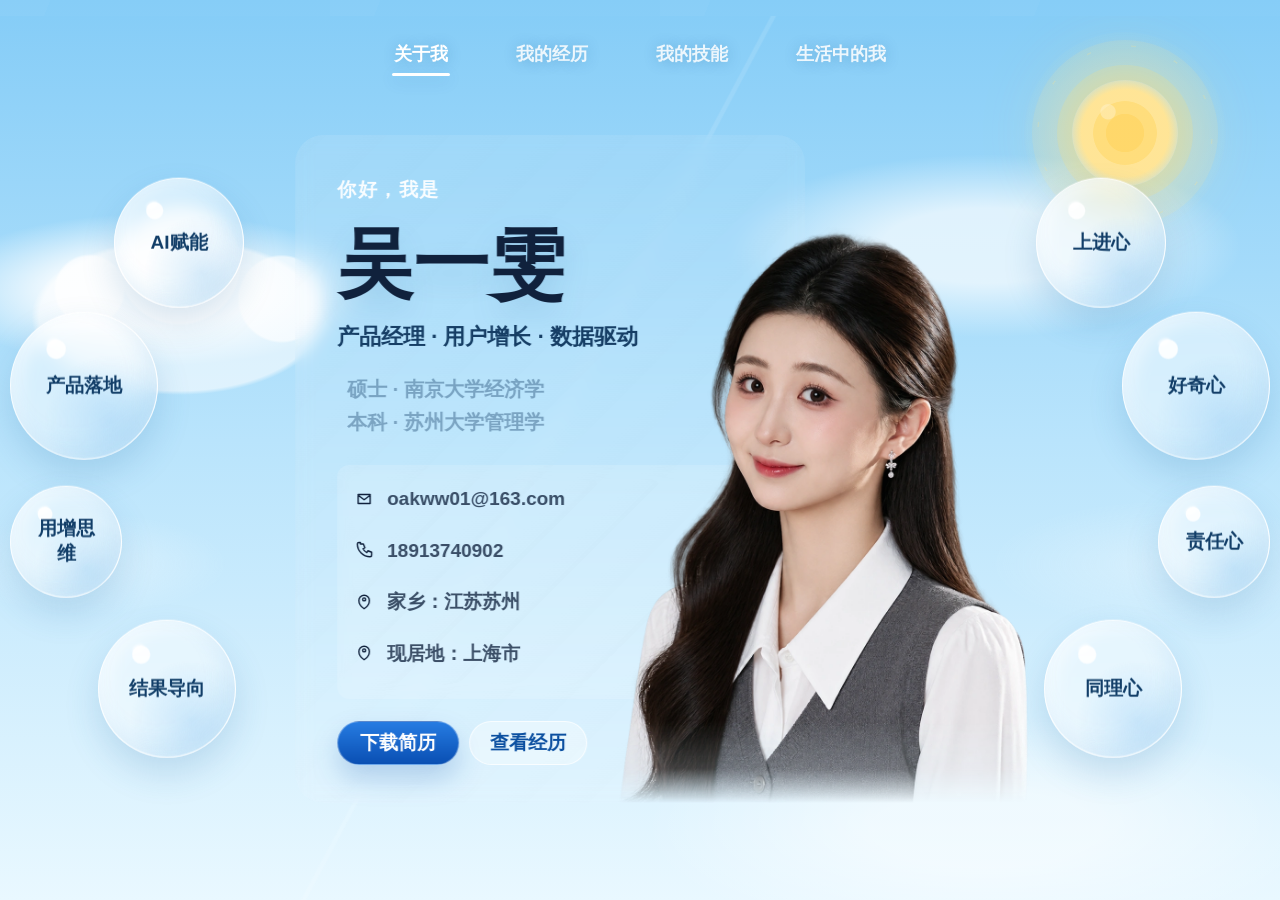
==== commit c7f54b58: "Fix profile and life gallery image delivery" ====
--- a/index.html
+++ b/index.html
@@ -116,7 +116,7 @@
             </div>
 
             <figure class="about-portrait">
-              <img src="./assets/profile-cutout.png?v=20260813-profile-fix" alt="吴一雯个人形象照" />
+              <img src="./assets/profile-cutout.webp?v=20260814-images-fixed" alt="吴一雯个人形象照" />
             </figure>
           </div>
         </div>
@@ -202,4 +202,3 @@
 <script src="./app.js?v=20260810-19"></script>
   </body>
 </html>
-
